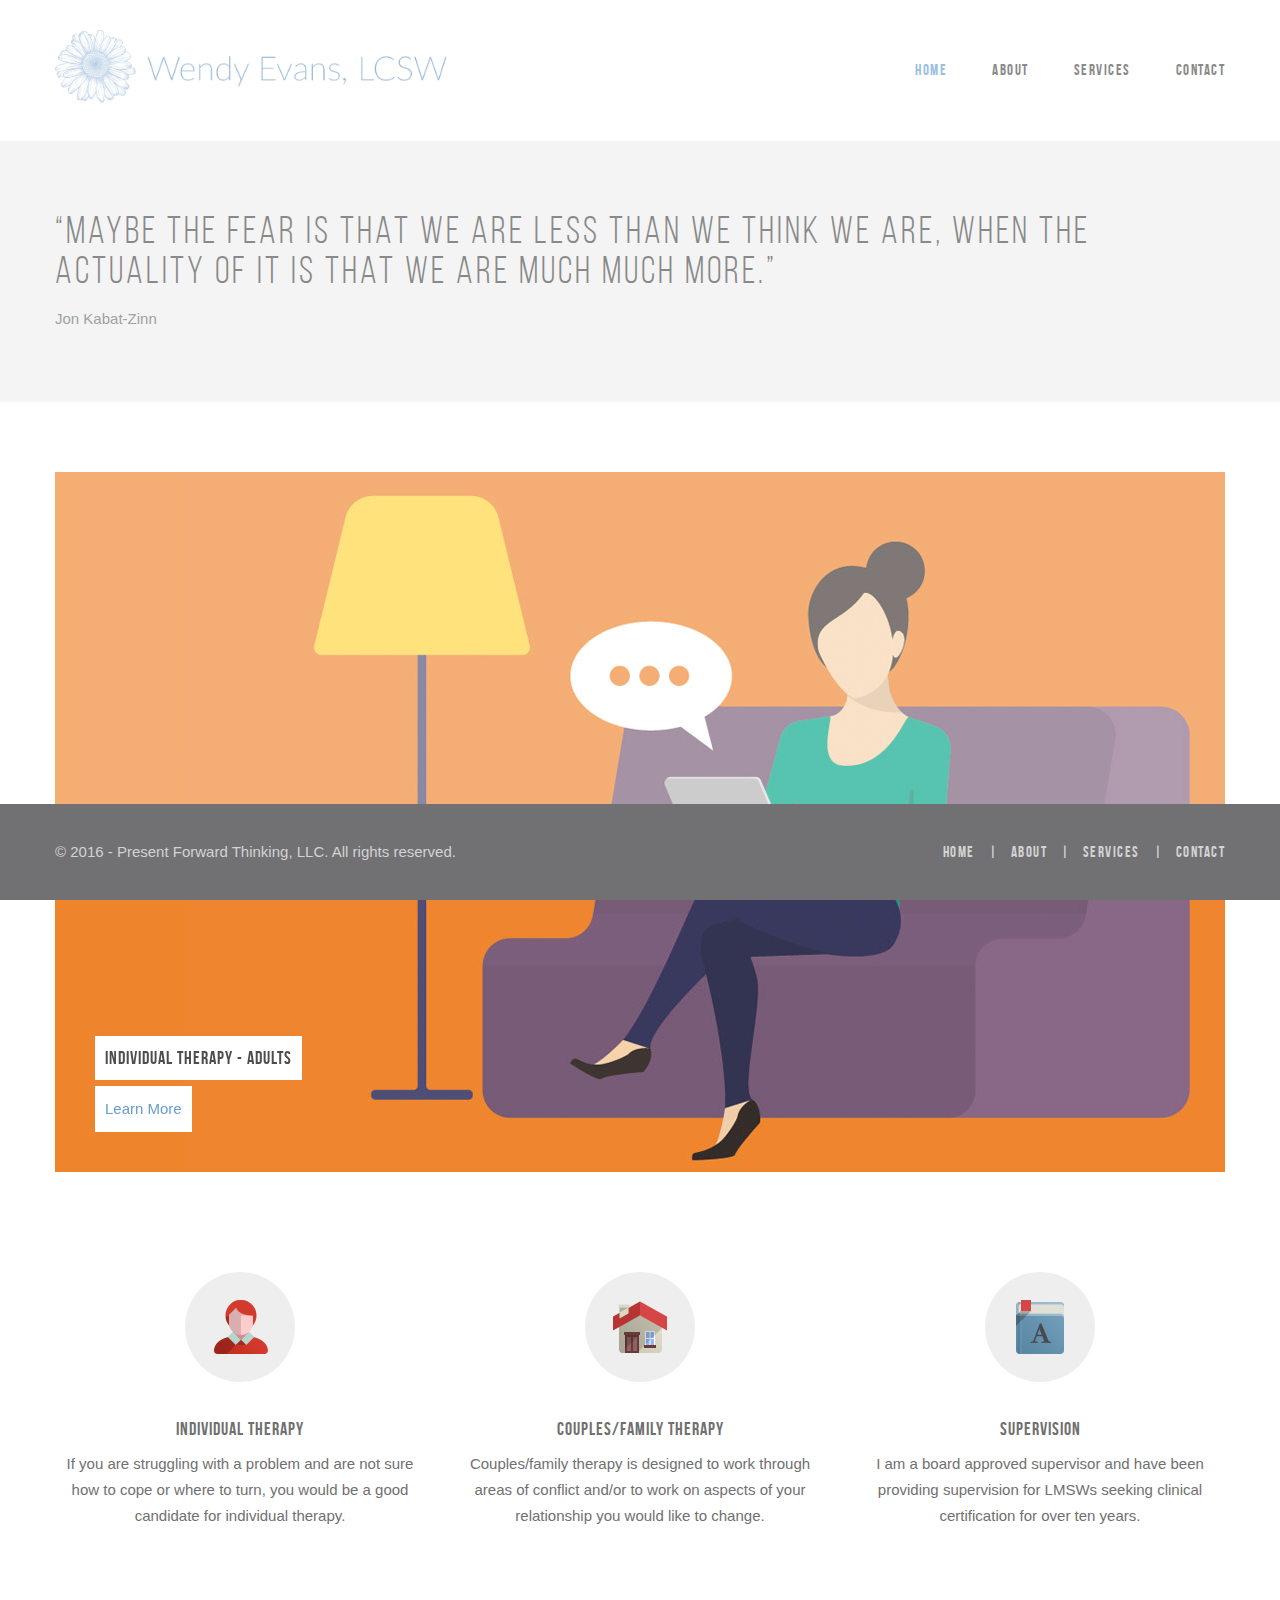
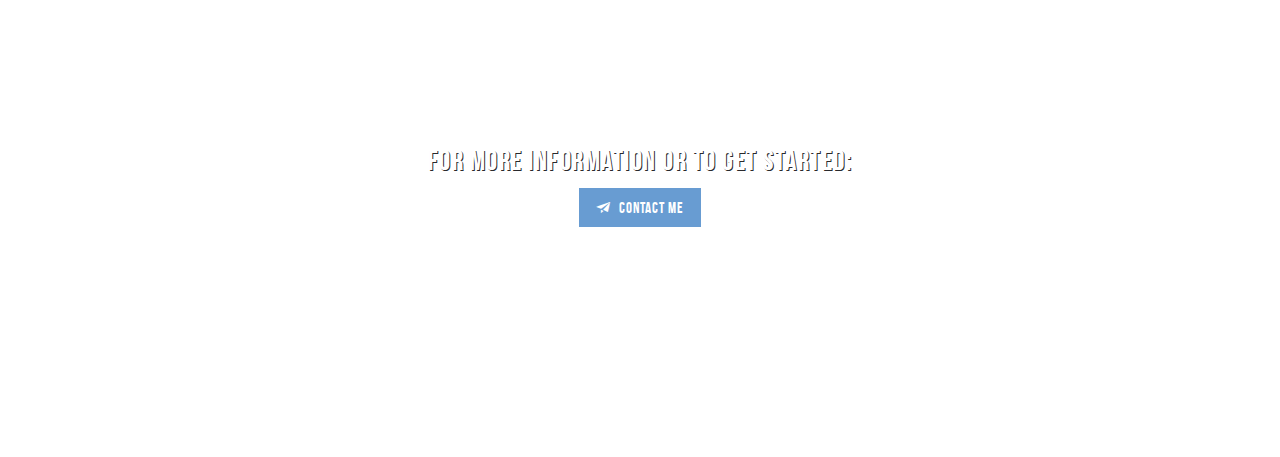
==== index.html @ dc9b4023 "Static site." ====
<!DOCTYPE html>
<html lang="en">
<head>
<meta charset="utf-8">
<meta name="viewport" content="width=device-width, initial-scale=1.0">
<meta name="description" content="">
<meta name="author" content="">
<link rel="shortcut icon" href="style/images/favicon.png">
<title>Wendy Evans, LCSW</title>
<!-- Bootstrap core CSS -->
<link href="style/css/bootstrap.min.css" rel="stylesheet">
<link href="style/css/plugins.css" rel="stylesheet">
<link href="style.css" rel="stylesheet">
<link href="style/css/color/blue.css" rel="stylesheet">
<link href="style/type/bebas.css" rel="stylesheet">
<link href="style/type/fontello.css" rel="stylesheet">
<!-- HTML5 shim and Respond.js IE8 support of HTML5 elements and media queries -->
<!--[if lt IE 9]>
      <script src="style/js/html5shiv.js"></script>
      <script src="https://oss.maxcdn.com/libs/respond.js/1.3.0/respond.min.js"></script>
      <![endif]-->
</head>
<body>
<div id="preloader"><div id="status"><div class="spinner"></div></div></div>
<div class="body-wrapper">
  <div class="navbar default">
    <div class="navbar-header">
      <div class="container">
        <div class="basic-wrapper"> <a class="btn responsive-menu pull-right" data-toggle="collapse" data-target=".navbar-collapse"><i></i></a>
          <div class="navbar-brand"><a href="/"><img src="style/images/custom/logo.png"</a></div>
        </div>
        <nav class="collapse navbar-collapse pull-right">
          <ul class="nav navbar-nav">
            <li class="current"><a href="/">Home</a></li>
            <li><a href="about.html">About</a></li>
            <li><a href="services.html">Services</a></li>
            <li><a href="contact.html">Contact</a></li>
          </ul>
          <!--/.navbar-nav -->
        </nav>
        <!--/.nav-collapse -->
      </div>
      <!--/.container -->
    </div>
    <!--/.navbar-header -->
  </div>
  <!--/.navbar -->
  <div class="offset"></div>
  <div class="dark-wrapper intro">
    <div class="container inner">
      <h1>“Maybe the fear is that we are less than we think we are, when the actuality of it is that we are much much more.”</h1>
      <p>Jon Kabat-Zinn</p>
    </div>
    <!--/.container -->
  </div>
  <!--/.intro -->

  <div class="container inner">
    <div class="slider-pro main-slider">
      <div class="sp-slides">
        <div class="sp-slide"> <img class="sp-image" src="style/images/custom/home-slider-individual-adult-1170x700.jpg"  data-src="style/images/custom/home-slider-individual-adult-1170x700.jpg" alt="Individual Therapy with Adults" title="Individual Therapy with Adults" />
          <h4 class="sp-layer sp-white sp-padding"
					data-position="leftBottom" data-horizontal="40" data-vertical="92"
					data-show-transition="right" data-show-delay="500" >Individual Therapy - Adults</h4>
          <p class="sp-layer sp-white sp-padding"
					data-position="leftBottom"  data-horizontal="40" data-vertical="40"
					data-show-transition="right" data-show-delay="700"><a href="services.html#individual&scrollto=individual-adult">Learn More</a></p>
        </div>
        <div class="sp-slide"> <img class="sp-image" src="style/images/custom/home-slider-individual-senior-1170x700.jpg"  data-src="style/images/custom/home-slider-individual-senior-1170x700.jpg" alt="Individual Therapy with Older Adults" title="Individual Therapy with Older Adults" />
          <h4 class="sp-layer sp-white sp-padding"
					data-position="leftBottom" data-horizontal="40" data-vertical="92"
					data-show-transition="down" data-show-delay="500" data-hide-transition="up">Individual Therapy - Older Adults</h4>
          <p class="sp-layer sp-white sp-padding"
					data-position="leftBottom" data-horizontal="40" data-vertical="40"
					data-show-transition="right" data-show-delay="500" data-hide-transition="down"><a href="services.html#individual&scrollto=individual-older">Learn More</a></p>
        </div>
        <div class="sp-slide"> <img class="sp-image" src="style/images/custom/home-slider-individual-adolescent-1170x700.jpg"  data-src="style/images/custom/home-slider-individual-adolescent-1170x700.jpg" alt="Individual Therapy with Adolescents" title="Individual Therapy with Adolescents" />
          <h4 class="sp-layer sp-white sp-padding"
					data-position="leftBottom" data-horizontal="40" data-vertical="92"
					data-show-transition="down" data-show-delay="500" data-hide-transition="up">Individual Therapy - Adolescents</h4>
          <p class="sp-layer sp-white sp-padding"
					data-position="leftBottom" data-horizontal="40" data-vertical="40"
					data-show-transition="right" data-show-delay="500" data-hide-transition="down"><a href="services.html#individual&scrollto=individual-young">Learn More</a></p>
        </div>
        <div class="sp-slide"> <img class="sp-image" src="style/images/custom/home-slider-couples-1170x700.jpg"  data-src="style/images/custom/home-slider-couples-1170x700.jpg" alt="Couples Therapy" title="Couples Therapy" />
          <h4 class="sp-layer sp-white sp-padding"
					data-position="leftBottom" data-horizontal="40" data-vertical="92"
					data-show-transition="right" data-show-delay="500" data-hide-transition="up">Couples Therapy</h4>
					<p class="sp-layer sp-white sp-padding"
					data-position="leftBottom" data-horizontal="40" data-vertical="40"
					data-show-transition="right" data-show-delay="500" data-hide-transition="down"><a href="services.html#family&scrollto=couples-therapy">Learn More</a></p>
        </div>
        <div class="sp-slide"> <img class="sp-image" src="style/images/custom/home-slider-family-1170x700.jpg"  data-src="style/images/custom/home-slider-family-1170x700.jpg" alt="Family Therapy" title="Family Therapy" />
          <h4 class="sp-layer sp-white sp-padding"
					data-position="leftBottom" data-horizontal="40" data-vertical="92"
					data-show-transition="right" data-hide-transition="left" data-show-delay="500" >Family Therapy</h4>
					<p class="sp-layer sp-white sp-padding"
					data-position="leftBottom" data-horizontal="40" data-vertical="40"
					data-show-transition="right" data-show-delay="500" data-hide-transition="down"><a href="services.html#family&scrollto=family-therapy">Learn More</a></p>
        </div>
        <div class="sp-slide"> <img class="sp-image" src="style/images/custom/home-slider-supervision-1170x700.jpg"  data-src="style/images/custom/home-slider-supervision-1170x700.jpg" alt="LMSW Supervision" title="LMSW Supervision" />
          <h4 class="sp-layer sp-white sp-padding"
					data-position="leftBottom" data-horizontal="40" data-vertical="92"
					data-show-transition="right" data-hide-transition="left" data-show-delay="500" >LMSW Supervision</h4>
					<p class="sp-layer sp-white sp-padding"
					data-position="leftBottom" data-horizontal="40" data-vertical="40"
					data-show-transition="right" data-show-delay="500" data-hide-transition="down"><a href="services.html#supervision">Learn More</a></p>
        </div>
      </div>
    </div>
    <div class="divide100"></div>
    <div class="row text-center services-1">
      <div class="col-sm-4">
        <div class="col-wrapper">
          <div class="icon-wrapper">
            <div class="icon"><img src="style/images/icons/icon-user.png" data-src="style/images/icons/icon-user.png" data-ret="style/images/icons/icon-user@2x.png" class="retina" alt="Individual Therapy" title="Individual Therapy" /></div>
          </div>
          <div class="text-wrapper">
            <h4><a class="nocolor" href="services.html#individual">Individual Therapy</a></h4>
            <p>If you are struggling with a problem and are not sure how to cope or where to turn, you would be a good candidate for individual therapy.</p>
          </div>
        </div>
      </div>
      <div class="col-sm-4">
        <div class="col-wrapper">
          <div class="icon-wrapper">
            <div class="icon"><img src="style/images/icons/icon-home.png" data-src="style/images/icons/icon-home.png" data-ret="style/images/icons/icon-home@2x.png" class="retina" alt="Couples/Family Therapy" title="Couples/Family Therapy" /> </div>
          </div>
          <div class="text-wrapper">
            <h4><a class="nocolor" href="services.html#family">Couples/Family Therapy</a></h4>
            <p>Couples/family therapy is designed to work through areas of conflict and/or to work on aspects of your relationship you would like to change.</p>
          </div>
        </div>
      </div>
      <div class="col-sm-4">
        <div class="col-wrapper">
          <div class="icon-wrapper">
            <div class="icon"><img src="style/images/icons/icon-book.png" data-src="style/images/icons/icon-book.png" data-ret="style/images/icons/icon-book@2x.png" class="retina" alt="Supervision" title="Supervision" /> </div>
          </div>
          <div class="text-wrapper">
            <h4><a class="nocolor" href="services.html#supervision">Supervision</a></h4>
            <p>I am a board approved supervisor and have been providing supervision for LMSWs seeking clinical certification for over ten years.</p>
          </div>
        </div>
      </div>
    </div>
    <!-- /.services -->

  </div>
  <!--/.container -->

    <div class="parallax parallax3">
	    <div class="container inner text-center">
	      <h2>For more information or to get started:</h2>
	      <div class="text-center"><a href="contact.html" class="btn"><i class="icon-paper-plane"></i> Contact Me</a> </div>
	    </div>
	    <!-- /.container -->
  	</div>
  	<!-- /.parallax -->

  <footer class="footer black-wrapper">
    <div class="sub-footer">
      <div class="container">
        <p class="pull-left">© 2016 - Present Forward Thinking, LLC. All rights reserved.</p>
        <ul class="footer-menu pull-right">
          <li><a href="/">Home</a></li>
          <li><a href="about.html">About</a></li>
          <li><a href="services.html">Services</a></li>
          <li><a href="contact.html">Contact</a></li>
        </ul>
      </div>
    </div>
  </footer>
  <!-- /footer -->

</div>
<!--/.body-wrapper -->
<script src="style/js/jquery.min.js"></script>
<script src="style/js/bootstrap.min.js"></script>
<script src="style/js/plugins.js"></script>
<script src="style/js/scripts.js"></script>
</body>
</html>
---- style.css ----
/*-------------------------------------------------------------------------------------
Theme Name:	Keepsake
Theme URI: 	http://themes.iki-bir.com/keepsake
Version:	1.0.1
Author:		elemis
-------------------------------------------------------------------------------------*/
/*-------------------------------------------------------------------------------------
[TABLE OF CONTENTS]

	00. RESET
	01. GENERAL
	02. BUTTON
	03. HEADER
	04. FIXED MENU
	05. ISOTOPE PORTFOLIO GRID
	06. OVERLAY
	07. SLIDER PRO
	08. BASIC GALLERY
	09. SERVICES
	10. BLOG
	11. AUTHOR
	12. COMMENTS
	13. FORMS
	14. TOOLTIP
	15. TABS
	16. ACCORDION / TOGGLE
	17. PROGRESS BAR
	18. PRICING TABLE
	19. PARALAX
	20. SOCIAL ICONS
	21. FANCYBOX
	22. FEATURES
	23. DIVIDERS
	24. RESPONSIVE

	text: #707070
	hover: #ef5f60
	headings: #4d4d4d
	meta: #9f9f9f;
	dark wrapper background: #eeeeee;

	font-family: "Helvetica Neue", Helvetica, Arial, sans-serif;
	font-family: 'bebas_neuebold';
	font-family: 'bebas_neuebook';
	font-family: 'bebas_neue_regularregular';

-------------------------------------------------------------------------------------*/
/*-----------------------------------------------------------------------------------*/
/*	00. RESET
/*-----------------------------------------------------------------------------------*/
*,
*:before,
*:after {
    -webkit-box-sizing: border-box;
    -moz-box-sizing: border-box;
    box-sizing: border-box;
}
:focus {
    outline: 0 !important
}
.fit-vids-style {
    display: none
}
figure {
    margin: 0;
    padding: 0;
}
figure img {
    height: auto
}
iframe {
    border: none
}
::selection {
    background: #fefac7; /* Safari */
    color: #2f2f2f;
}
::-moz-selection {
    background: #fefac7; /* Firefox */
    color: #2f2f2f;
}
@-webkit-keyframes rotation {
	from {
	    -webkit-transform: rotate(0deg)
	}
	to {
	    -webkit-transform: rotate(359deg)
	}
}
@-moz-keyframes rotation {
	from {
	    -moz-transform: rotate(0deg)
	}
	to {
	    -moz-transform: rotate(359deg)
	}
}
@-o-keyframes rotation {
	from {
	    -o-transform: rotate(0deg)
	}
	to {
	    -o-transform: rotate(359deg)
	}
}
@keyframes rotation {
	from {
	    transform: rotate(0deg)
	}
	to {
	    transform: rotate(359deg)
	}
}
body {
    overflow-x: hidden !important
}
#preloader {
    position: fixed;
    top: 0;
    left: 0;
    right: 0;
    bottom: 0;
    background-color: #fefefe;
    z-index: 9999999;
}
#status {
    width: 36px;
    height: 36px;
    position: absolute;
    left: 50%;
    top: 50%;
    margin: -18px 0 0 -18px;
}
.spinner {
    height: 36px;
    width: 36px;
    position: relative;
    -webkit-animation: rotation .8s infinite linear;
    -moz-animation: rotation .8s infinite linear;
    -o-animation: rotation .8s infinite linear;
    animation: rotation .8s infinite linear;
    border-left: 3px solid rgba(239, 95, 96,.15);
    border-right: 3px solid rgba(239, 95, 96,.15);
    border-bottom: 3px solid rgba(239, 95, 96,.15);
    border-top: 3px solid rgba(239, 95, 96,.8);
    border-radius: 100%;
}
/*-----------------------------------------------------------------------------------*/
/*	01. GENERAL
/*-----------------------------------------------------------------------------------*/
body {
    font-family: "Helvetica Neue", Helvetica, Arial, sans-serif;
    overflow-x: hidden;
    color: #707070;
    font-size: 15px;
    font-weight: normal;
    -webkit-font-smoothing: antialiased;
    -moz-osx-font-smoothing: grayscale;
    -webkit-text-size-adjust: 100%;
    padding-bottom: 100px;
}
.container {
    padding-right: 0;
    padding-left: 0;
}
body,
li,
address {
    line-height: 26px
}
input,
button,
select,
textarea {
    font-family: "Helvetica Neue", Helvetica, Arial, sans-serif;
    font-size: 15px;
    font-weight: normal;
}
p {
    margin: 0 0 15px
}
a {
    color: #ef5f60;
    -webkit-transition: all 200ms ease-in;
    -o-transition: all 200ms ease-in;
    -moz-transition: all 200ms ease-in;
}
a.nocolor {
    color: #707070
}
a.nocolor:hover {
    color: #ef5f60
}
a:hover,
a:focus {
    color: #232323;
    text-decoration: none;
}
.colored {
    color: #ef5f60
}
h1,
h2,
h3,
h4,
h5,
h6 {
    font-family: 'bebas_neuebold';
    margin-top: 0;
    color: #4d4d4d;
    margin-bottom: 10px;
    font-weight: normal;
    letter-spacing: 1px;
}
h1 {
    font-size: 28px;
    line-height: 34px;
    letter-spacing: 1.5px;
}
h2 {
    font-size: 25px;
    line-height: 30px;
    letter-spacing: 1.5px;
}
h3 {
    font-size: 20px;
    line-height: 24px;
}
h4 {
    font-size: 18px;
    line-height: 24px;
}
h5 {
    font-size: 15px;
    line-height: 22px;
}
h6 {
    font-size: 14px;
    line-height: 20px;
}
.intro h1 {
    font-family: 'bebas_neuebook';
    font-size: 38px;
    line-height: 40px;
    font-weight: normal;
    letter-spacing: 3px;
    margin-bottom: 15px;
}
.page-title h1,
.page-title h2 {
    font-family: 'bebas_neuebook';
    font-size: 32px;
    line-height: 40px;
    font-weight: normal;
    letter-spacing: 2px;
    margin: 0;
}
.page-title .inner {
    padding-top: 40px;
    padding-bottom: 40px;
}
.onepage .page-title,
.onepage .intro {
    text-align: center;
    position: relative;
}
.onepage .page-title:after {
    content: "";
    display: block;
    position: absolute;
    bottom: -9px;
    left: 50%;
    margin-left: -9px;
    width: 9px;
    height: 9px;
    border-left: 9px solid transparent;
    border-right: 9px solid transparent;
    border-top: 9px solid #eeeeee;
}
.intro p {
    margin: 0
}
.lead {
    font-family: 'bebas_neuebook';
    font-size: 28px;
    line-height: 30px;
    color: #4d4d4d;
    letter-spacing: 1.5px;
}
.onepage section .lead,
.parallax .lead {
    font-family: inherit;
    letter-spacing: normal;
    font-size: 22px;
    line-height: 32px;
    font-weight: 300;
    color: #707070;
}
h2.post-title {
    margin-bottom: 10px;
    font-size: 22px;
}
.classic-blog .post-title {
    font-size: 25px;
    line-height: 30px;
}
h3 span.meta:before {
    display: inline-block;
    content: "-";
    padding-right: 5px;
    padding-left: 3px;
}
.post-title a {
    color: #4d4d4d
}
.post-title a:hover {
    color: #ef5f60
}
.section-title {
    font-size: 22px;
    line-height: 30px;
    text-transform: uppercase;
    margin-bottom: 15px;
    letter-spacing: 1.5px;
}
.section-title:after {
    content: "--";
    display: inline-block;
    padding-left: 5px;
    color: #ef5f60;
}
.section-title.text-center:before {
    content: "--";
    display: inline-block;
    padding-right: 5px;
    color: #ef5f60;
}
.team h3 {
    margin-bottom: 5px
}
.team p {
    margin-bottom: 20px
}
.team figure {
    margin-bottom: 15px
}
.dark-wrapper {
    background: #eeeeee
}
.black-wrapper {
    background: #2d2d30;
    color: #bdbdbd;
}
.black-wrapper h1,
.black-wrapper h2,
.black-wrapper h3,
.black-wrapper h4,
.black-wrapper h5,
.black-wrapper h6 {
    color: #e3e3e3
}
.black-wrapper .lead {
    color: #9d9d9d
}
.black-wrapper a {
    color: #FFF
}
.black-wrapper a:hover {
    color: #ef5f60
}
.inner {
    padding-top: 70px;
    padding-bottom: 70px;
}
.inner-small {
    padding-top: 50px;
    padding-bottom: 50px;
}
ul {
    padding: 0 0 0 18px
}
ol {
    padding: 0 0 0 20px
}
ul,
ol {
    margin-bottom: 15px
}
ul.circled {
    padding: 0;
    list-style: none;
}
ul.circled li:before {
    content: '●';
    margin-right: 10px;
    font-weight: normal;
    vertical-align: top;
    display: inline-block;
    color: #ef5f60;
    font-size: 11px;
}
.thin {
    width: 80%;
    margin: 0 auto;
}
.dropcap {
    font-weight: 800;
    display: block;
    float: left;
    font-size: 49px;
    padding: 0;
    margin: 0;
    margin: 12px 8px 0 0;
    text-transform: uppercase;
}
hr {
    border: none;
    border-bottom: 2px solid rgba(0,0,0,0.11);
    padding-bottom: 40px;
    margin-bottom: 70px;
}
.alert {
    padding-bottom: 13px
}
blockquote {
    background: #eeeeee;
    border: 0;
    padding: 30px 35px;
    margin: 20px 0 0 0;
}
blockquote p {
    font-size: 22px;
    line-height: 32px;
    font-weight: 300;
}
blockquote small {
    margin-top: 15px;
    font-family: 'bebas_neuebold';
    font-size: 16px;
    color: #4d4d4d;
    letter-spacing: 1px;
    font-weight: normal;
}
.testimonials {
    list-style: none
}
.testimonials blockquote {
    background: none;
    padding: 0;
    margin: 0;
}
.testimonials blockquote p {
    background: #eeeeee;
    padding: 30px 35px;
    position: relative;
    margin: 0 0 10px 0;
    font-size: 18px;
    line-height: 28px;
}
.testimonials blockquote small:before {
    content: ""
}
.testimonials [class*="col-"] {
    margin-bottom: 30px
}
.testimonials blockquote small {
    float: right
}
.testimonials [class*="col-"] blockquote p:after {
    border-color: #edf1f2 transparent;
    border-style: solid;
    border-width: 20px 0 0 20px;
    bottom: -20px;
    content: "";
    display: block;
    position: absolute;
    width: 0;
    right: 30px;
}
#map {
    width: 100%;
    height: 400px;
}
#map.small {
    height: 200px
}
footer {
  position:fixed;
  z-index: 2;
  left:0px;
  bottom:0px;
  height:auto;
  width:100%;
}
.footer a {
    color: #bdbdbd !important
}
.footer a:hover {
    color: #ef5f60 !important
}
footer [class*="col-"] .widget {
    margin-top: 25px
}
footer [class*="col-"] .widget:first-child {
    margin-top: 0
}
footer ul.tag-list li a {
    color: #e3e3e3;
    background: #242426;
}
.footer-menu {
    padding: 0;
    margin: 0;
    list-style: none;
}
.footer-menu li {
    display: inline;
    padding-left: 10px;
    font-family: 'bebas_neuebold';
    font-size: 15px;
    font-weight: normal;
    letter-spacing: 1.5px;
}
.footer-menu li:before {
    display: inline-block;
    content: "|";
    padding-right: 12px;
}
.footer-menu li:first-child:before {
    display: none
}
.contact-info {
    margin: 0;
    padding: 0;
    list-style: none;
}
.contact-info i {
    margin-right: 7px;
    color: #e3e3e3;
}
footer ul.circled li:before {
    color: #e3e3e3
}
.sub-footer {
    background: #29292c;
    padding: 35px 0;
}
.sub-footer p {
    padding: 0;
    margin: 0;
}
/*-----------------------------------------------------------------------------------*/
/*	02. BUTTON
/*-----------------------------------------------------------------------------------*/
.btn,
.btn-submit {
    color: #fff !important;
    background: #ef5f60;
    margin-bottom: 10px;
    margin-right: 4px;
    padding: 10px 17px 8px;
    font-weight: normal;
    text-shadow: none;
    border: none;
    -webkit-border-radius: 0;
    border-radius: 0;
    -webkit-transition: all 200ms ease-in;
    -o-transition: all 200ms ease-in;
    -moz-transition: all 200ms ease-in;
    -webkit-box-shadow: none;
    -moz-box-shadow: none;
    box-shadow: none;
    display: inline-block;
    font-family: 'bebas_neuebold';
    font-size: 15px;
    letter-spacing: 1px;
}
@-moz-document url-prefix() {
	.btn,
	.btn-submit {
	    padding: 10px 17px 10px
	}
}
.text-center .btn {
    margin: 0 4px
}
.btn-large {
    padding: 12px 21px
}
.btn.btn-red {
    background: #ef5f60
}
.btn.btn-pink {
    background: #e767a1
}
.btn.btn-purple {
    background: #8c6fdf
}
.btn.btn-blue {
    background: #689cd2
}
.btn.btn-green {
    background: #65c4c4
}
.btn.btn-gray {
    background: #5d5d5d
}
.btn.btn-brown {
    background: #a17963
}
.btn.btn-yellow {
    background: #ffcb17
}
.btn.btn-lime {
    background: #b9d958
}
.btn:hover,
.btn:focus,
.btn:active,
.btn.active,
.pagination ul > li > a:hover,
.pagination ul > li > a:focus,
.pagination ul > .active > a,
.pagination ul > .active > span,
.open >.dropdown-toggle.btn-default,
footer ul.tag-list li a:hover {
    background: #e05152;
    color: #fff !important;
    -webkit-transition: all 200ms ease-in;
    -o-transition: all 200ms ease-in;
    -moz-transition: all 200ms ease-in;
    -webkit-box-shadow: none;
    -moz-box-shadow: none;
    box-shadow: none;
}
.btn-red:hover,
.btn-red:focus,
.btn-red:active,
.btn-red.active {
    background: #e05152 !important
}
.btn-pink:hover,
.btn-pink:focus,
.btn-pink:active,
.btn-pink.active {
    background: #da5e96 !important
}
.btn-purple:hover,
.btn-purple:focus,
.btn-purple:active,
.btn-purple.active {
    background: #8266d1 !important
}
.btn-blue:hover,
.btn-blue:focus,
.btn-blue:active,
.btn-blue.active {
    background: #5d90c5 !important
}
.btn-green:hover,
.btn-green:focus,
.btn-green:active,
.btn-green.active {
    background: #5bb8b8 !important
}
.btn-gray:hover,
.btn-gray:focus,
.btn-gray:active,
.btn-gray.active {
    background: #4f4f4f !important
}
.btn-brown:hover,
.btn-brown:focus,
.btn-brown:active,
.btn-brown.active {
    background: #8d6d5c !important
}
.btn-yellow:hover,
.btn-yellow:focus,
.btn-yellow:active,
.btn-yellow.active {
    background: #f7c108 !important
}
.btn-lime:hover,
.btn-lime:focus,
.btn-lime:active,
.btn-lime.active {
    background: #adcb53 !important
}
.btn.fixed-width {
    width: 155px
}
.btn i {
    margin-right: 5px
}
.social-dropdown .btn i {
    margin: 0
}
.share.btn {
    padding: 10px 13px !important
}
.share.btn.dropdown-toggle {
    margin-bottom: 0
}
.share-links {
    padding: 0 !important;
    margin-top: 10px !important;
    list-style: none;
    min-width: 0 !important;
    width: auto !important;
}
.share-links li {
    cursor: pointer;
    display: block;
    border: 0 !important;
    line-height: normal !important;
}
.share-links li a {
    padding: 0 !important;
    display: block;
    line-height: normal !important;
    margin: 0 !important;
}
.share-links li a i {
    padding: 12px 13px 12px 14px !important;
    line-height: normal !important;
    display: block;
    -webkit-transition: all 200ms ease-in;
    -o-transition: all 200ms ease-in;
    -moz-transition: all 200ms ease-in;
}
.share-links .icon-s-facebook,
.click-share .share-facebook {
    background: #4470cf
}
.share-links .icon-s-facebook:hover,
.click-share .share-facebook:hover {
    background-color: #4066b9
}
.share-links .icon-s-twitter,
.click-share .share-twitter {
    background: #5daed5
}
.share-links .icon-s-twitter:hover,
.click-share .share-twitter:hover {
    background-color: #569cbe
}
.share-links .icon-s-pinterest,
.click-share .share-pinterest {
    background: #c53942
}
.share-links .icon-s-pinterest:hover,
.click-share .share-pinterest:hover {
    background-color: #b0363e
}
.click-share {
    margin-top: 15px
}
.click-share ul {
    padding: 0;
    margin: 0;
    list-style: none;
}
.click-share ul li {
    cursor: pointer;
    display: inline;
    padding: 0 1px;
}
.click-share ul li .btn {
    margin: 0
}
/*-----------------------------------------------------------------------------------*/
/*	03. HEADER
/*-----------------------------------------------------------------------------------*/
.navbar-header {
    float: none !important
}
.navbar .container {
    padding: 0
}
.navbar {
    margin: 0;
    border-radius: 0;
    border: none;
    position: fixed;
    z-index: 8000;
    min-height: inherit;
    width: 100%;
    background: none;
}
.navbar-brand {
/*     padding: 48px 0 0 0 */
    padding: 30px 0 0 0
}
.navbar-brand img {
    -webkit-transition: all 0.3s;
    -moz-transition: all 0.3s;
    -ms-transition: all 0.3s;
    -o-transition: all 0.3s;
    transition: all 0.3s;
    -webkit-transform: translateZ();
    image-rendering: -webkit-optimize-contrast;
/*     height: 44px; */
    height: 75px;
    width: inherit;
}
.navbar-collapse {
    width: auto;
    padding: 0;
    border: none;
    background: transparent;
    -webkit-box-shadow: none;
    -moz-box-shadow: none;
    box-shadow: none;
}
.navbar-nav {
    margin: 60px 0 50px
}
.navbar-nav > li {
    margin-left: 45px
}
.navbar-nav > li > a {
    font-family: 'bebas_neuebold';
    font-size: 15px;
    font-weight: normal;
    color: #4d4d4d;
    padding: 0;
    letter-spacing: 1.5px;
    position: relative;
}
.nav > li > a:focus {
    background: none;
    color: #f5f5f5;
}
.nav > li > a:hover {
    background: none;
    color: #ef5f60;
}
.nav > li.current > a {
    background: none;
    color: #ef5f60;
}
.navbar .dropdown-menu {
    padding: 0;
    margin: 0;
    min-width: 150px;
    border: none;
    background: none;
    -webkit-border-radius: 0;
    -moz-border-radius: 0;
    border-radius: 0;
    -webkit-box-shadow: none;
    -moz-box-shadow: none;
    box-shadow: none;
    padding-top: 10px;
}
.navbar .dropdown-menu:before {
    content: "";
    width: 0;
    display: block;
    position: absolute;
    height: 10px;
    top: 0;
    left: 10px;
    border-left: 5px solid transparent;
    border-right: 5px solid transparent;
    border-bottom: 5px solid #38393b;
}
.navbar .dropdown-menu.dropdown-menu-right:before {
    right: 15px !important;
    left: auto;
}
.navbar .dropdown-menu.share-links.dropdown-menu-right:before {
    left: 50% !important;
    margin-left: -5px;
    border-bottom: 5px solid #4470cf;
}
.navbar .dropdown-menu li {
    background: #38393b;
    border: none;
    border-top: 1px solid rgba(0,0,0, 0.15);
}
.navbar .dropdown-menu li:first-child {
    border: none
}
.navbar .dropdown-menu li a {
    background: none;
    border: none;
    color: #FFF;
    padding: 14px 20px 12px;
    font-family: 'bebas_neuebold';
    font-size: 14px;
    letter-spacing: 1px;
    line-height: 1;
}
.navbar .dropdown-menu li a:hover,
.navbar .dropdown-menu li a.active {
    padding: 14px 20px 12px;
    filter: none;
    line-height: 1;
    color: #ef5f60;
}
.navbar .nav .open > a,
.navbar .nav .open > a:hover,
.navbar .nav .open > a:focus {
    background: none;
    color: #ef5f60;
}
.navbar .nav > li > .dropdown-menu:after {
    display: none
}
.navbar .dropdown-menu > li > a:hover,
.navbar .dropdown-menu > li > a:focus,
.navbar .dropdown-submenu:hover > a,
.navbar .dropdown-submenu:focus > a,
.navbar .dropdown-menu > .active > a,
.navbar .dropdown-menu > .active > a:hover,
.navbar .dropdown-menu > .active > a:focus {
    background: none;
    color: #ef5f60;
    filter: progid:DXImageTransform.Microsoft.gradient(enabled = false);
}
.btn.responsive-menu {
    padding: 7px 12px;
    margin: 0;
    display: none;
    font-size: 15px;
}
.btn.responsive-menu i {
    margin: 0
}
.btn.responsive-menu i:before {
    content: '\f0c9';
    font-family: 'fontello';
    display: block;
    font-style: normal;
    font-weight: normal;
    width: 1em;
    margin-right: 0;
    text-align: center;
}
.btn.responsive-menu.opn i:before {
    content: '\e819'
}
/*-----------------------------------------------------------------------------------*/
/*	04. FIXED MENU
/*-----------------------------------------------------------------------------------*/
.offset {
    display: block;
    padding-top: 141px;
}
.navbar.default {
    width: 100%;
    position: absolute;
}
.navbar.fixed {
    position: fixed;
    padding: 0;
    margin: 0;
    width: 100%;
    background: rgba(255,255,255,0.93);
    -webkit-box-shadow: 0 2px 0 rgba(0, 0, 0, 0.1);
    -moz-box-shadow: 0 2px 0 rgba(0, 0, 0, 0.1);
    box-shadow: 0 2px 0 rgba(0, 0, 0, 0.1);
}
.navbar.fixed .navbar-nav {
    margin: 20px 0 20px
}
.navbar.fixed .navbar-brand {
/*     padding: 14px 0 0 0 */
    padding: 5px 0 0 0
}
.navbar.fixed .navbar-brand img {
/*     height: 33px; */
    height: 50px;
    width: auto;
}
/*-----------------------------------------------------------------------------------*/
/*	05. ISOTOPE PORTFOLIO GRID
/*-----------------------------------------------------------------------------------*/
.full-portfolio {
    overflow: hidden
}
.classic-masonry .isotope {
    margin-bottom: -10px;
    margin-right: -10px;
}
.full-portfolio .isotope {
    margin-right: -5px
}
.full-portfolio .isotope .item,
.full-portfolio .isotope .grid-sizer {
    width: 20%;
    padding: 0 6px 6px 0;
}
.isotope:after {
    content: '';
    display: block;
    clear: both;
}
.isotope .item {
    float: left
}
.classic-masonry .isotope .item {
    width: 25%;
    height: auto;
    padding: 0 10px 10px 0;
}
.classic-masonry .isotope .details {
    padding: 18px 20px 20px 20px;
    background: #f5f5f5;
    text-align: center;
}
.classic-masonry .isotope .details .meta {
    margin-bottom: 0;
    font-size: 16px;
}
.classic-masonry .isotope .details .post-title {
    margin-bottom: 0
}
.classic-masonry figure img {
    width: 100%
}
.pull-right .btn {
    margin-right: 0
}
.btn.dropdown-toggle {
    margin-bottom: 0;
    margin-top: -10px;
}
.button-group.dropdown-menu {
    padding: 0;
    margin: 0;
    margin-top: 10px;
    font-size: 15px;
    background-color: #38393b;
    border-bottom: 0;
    border-radius: 0;
    -webkit-box-shadow: none;
    box-shadow: none;
    border: 0;
}
.button-group.dropdown-menu:before {
    content: "";
    width: 0;
    display: block;
    position: absolute;
    height: 10px;
    top: -10px;
    right: 15px;
    border-left: 5px solid transparent;
    border-right: 5px solid transparent;
    border-bottom: 5px solid #38393b;
}
.button-group.dropdown-menu button {
    background: none;
    border: none;
    border-top: 1px solid rgba(0,0,0,0.15);
    display: block;
    color: #FFF;
    padding: 7px 20px;
    font-family: 'bebas_neuebold';
    font-size: 14px;
    letter-spacing: 1px;
    width: 100%;
    text-align: left;
}
.button-group.dropdown-menu button.is-checked {
    color: #ef5f60
}
.button-group.dropdown-menu button {
    -webkit-transition: all 200ms ease-in;
    -o-transition: all 200ms ease-in;
    -moz-transition: all 200ms ease-in;
}
.button-group.dropdown-menu button:hover {
    color: #ef5f60 !important
}
.button-group.dropdown-menu button:first-child {
    border: none
}
.item-details {
    padding: 0;
    margin: 0;
    list-style: none;
}
.item-details li {
    margin-bottom: 15px
}
.item-details li h4 {
    margin-bottom: 0
}
.primary figure img {
    width: 100%
}
/*-----------------------------------------------------------------------------------*/
/*	06. OVERLAY
/*-----------------------------------------------------------------------------------*/
figure {
    display: block;
    overflow: hidden;
    position: relative;
}
.items li figure img {
    display: block;
    width: 100%;
}
figure li a,
figure li a img {
    display: block;
    overflow: hidden;
    position: relative;
}
figure img {
    display: inline;
    max-width: 100%;
    -webkit-backface-visibility: hidden;
}
figure a .text-overlay {
    opacity: 0;
    filter: progid:DXImageTransform.Microsoft.Alpha(Opacity=0);
    -MS-filter: "progid:DXImageTransform.Microsoft.Alpha(Opacity=0)";
    height: 100%;
    position: absolute;
    text-decoration: none;
    width: 100%;
    z-index: 100;
    padding: 50px;
    background: #222;
    background: rgba(239, 95, 96, 0.96);
    -webkit-transition: all 0.4s;
    -moz-transition: all 0.4s;
    -o-transition: all 0.4s;
    transition: all 0.4s;
}
figure a:hover .text-overlay {
    opacity: 1;
    filter: progid:DXImageTransform.Microsoft.Alpha(Opacity=100);
    -MS-filter: "progid:DXImageTransform.Microsoft.Alpha(Opacity=100)";
}
figure a .text-overlay .info {
    text-align: center;
    top: 50%;
    width: 100%;
    left: 0;
    position: absolute;
    margin-top: -12px;
}
figure a .text-overlay .info span {
    padding: 12px 21px;
    font-family: 'bebas_neuebold';
    font-size: 17px;
    letter-spacing: 1px;
    color: #FFF;
}
.icon-overlay {
    display: block;
    overflow: hidden;
    position: relative;
}
.icon-overlay img {
    display: block;
    max-width: 100%;
    -webkit-backface-visibility: hidden;
}
.icon-overlay a .icn-more {
    opacity: 0;
    filter: progid:DXImageTransform.Microsoft.Alpha(Opacity=0);
    -MS-filter: "progid:DXImageTransform.Microsoft.Alpha(Opacity=0)";
    height: 100%;
    position: absolute;
    text-decoration: none;
    width: 100%;
    max-width: 100%;
    z-index: 100;
    background: #222;
    background: rgba(239, 95, 96, 0.96);
    overflow: hidden;
    -webkit-transition: all 0.4s;
    -moz-transition: all 0.4s;
    -o-transition: all 0.4s;
    transition: all 0.4s;
}
.icon-overlay a:hover .icn-more {
    opacity: 1;
    filter: progid:DXImageTransform.Microsoft.Alpha(Opacity=100);
    -MS-filter: "progid:DXImageTransform.Microsoft.Alpha(Opacity=100)";
}
.icon-overlay a .icn-more:before {
    font-family: 'fontello';
    font-style: normal;
    font-weight: normal;
    speak: none;
    display: inline-block;
    text-decoration: inherit;
    position: absolute;
    text-align: center;
    content: '\f517';
    line-height: 1;
    color: #FFF;
    top: 50%;
    left: 50%;
    z-index: 2;
    padding: 8px 10px;
    font-size: 16px;
    top: 50%;
    margin: -17px 0 0 -17px;
}
.icon-overlay.icn-enlarge a .icn-more:before {
    content: '\f50d'
}
/*-----------------------------------------------------------------------------------*/
/*	07. SLIDER PRO
/*-----------------------------------------------------------------------------------*/
.sp-arrow {
    font-family: 'fontello' !important;
    text-shadow: none;
    color: #595959;
    width: 40px;
    height: 40px;
    font-weight: 500;
    line-height: 40px;
    font-size: 20px;
    background: #FFF;
    text-align: center;
    -webkit-transition: all 200ms ease-in;
    -o-transition: all 200ms ease-in;
    -moz-transition: all 200ms ease-in;
}
.sp-arrow:hover {
    background: #ef5f60;
    color: #FFF;
}
.sp-previous-arrow:before {
    content: '\e75d' !important
}
.sp-next-arrow:before {
    content: '\e75e' !important
}
.sp-button {
    width: 12px;
    height: 12px;
    background: #e1e5e6;
    border: none;
    margin: 2px;
    border-radius: 0;
    -webkit-transition: all 200ms ease-in;
    -o-transition: all 200ms ease-in;
    -moz-transition: all 200ms ease-in;
}
.sp-button:hover,
.sp-selected-button {
    background: #ef5f60
}
.sp-selected-thumbnail {
    border-bottom: 3px solid #ef5f60
}
.sp-grab {
    cursor: url(style/images/openhand.cur), move
}
.sp-grabbing {
    cursor: url(style/images/closedhand.cur), move
}
.sp-thumbnails {
    margin-top: 6px
}
.sp-top-thumbnails .sp-thumbnail-container,
.sp-bottom-thumbnails .sp-thumbnail-container {
    margin-left: 3px;
    margin-right: 3px;
}
.sp-white {
    background: white
}
.slider-pro h4 {
    color: #4d4d4d
}
.slider-pro p {
    color: #707070
}
.blog-slider {
    margin-top: 20px !important;
    margin-bottom: 10px !important;
}
/*-----------------------------------------------------------------------------------*/
/*	08. BASIC GALLERY
/*-----------------------------------------------------------------------------------*/
.basic-gallery {
    display: block;
    padding: 0;
    margin: 0;
    width: 100%;
}
.basic-gallery li {
    display: block;
    width: 100%;
    margin-top: 50px;
}
.basic-gallery li:first-child {
    margin-top: 0
}
.basic-gallery li img {
    display: inline;
    max-width: 100%;
    height: auto;
}
/*-----------------------------------------------------------------------------------*/
/*	09. SERVICES
/*-----------------------------------------------------------------------------------*/
.services-1 .col-wrapper {
    padding: 0 10px
}
.icon-wrapper {
    background: #eeeeee;
    margin: 0 auto 35px;
    display: table;
    position: relative;
    width: 110px;
    height: 110px;
    -webkit-border-radius: 50%;
    border-radius: 50%;
    -webkit-transition: all 200ms ease-in;
    -o-transition: all 200ms ease-in;
    -moz-transition: all 200ms ease-in;
}
.icon-wrapper .icon {
    text-align: center;
    display: table-cell;
    vertical-align: middle;
    width: auto;
}
.services-1 .col-wrapper:hover .icon-wrapper {
    background: #e7e7e7
}
/*-----------------------------------------------------------------------------------*/
/*	10. BLOG
/*-----------------------------------------------------------------------------------*/
.latest-blog-wrapper {
    overflow: hidden
}
.latest-blog .post {
    float: left;
    margin-bottom: 50px;
}
.latest-blog .image-wrapper {
    width: 180px;
    float: left;
}
.latest-blog .post-content {
    overflow: hidden
}
.latest-blog .post p {
    margin: 0
}
.post:after {
    content: '';
    display: block;
    height: 0;
    clear: both;
    visibility: hidden;
}
figure.main {
    margin-top: 20px;
    margin-bottom: 20px;
}
.grid-view figure.main {
    margin-top: 0
}
.grid-view .post {
    margin-bottom: 65px
}
figure.main img {
    width: 100%
}
.single figure {
    margin-bottom: 20px
}
.meta {
    font-size: 17px;
    font-family: 'bebas_neue_regularregular';
    letter-spacing: 1px;
    color: #9f9f9f;
    font-weight: normal;
    margin-bottom: 10px;
}
.meta a {
    color: #9f9f9f
}
.meta a:hover {
    color: #ef5f60
}
.meta span {
    position: relative;
    margin: 0 7px 0 0;
}
.meta span:before {
    display: inline-block;
    content: "/";
    padding-right: 7px;
}
.meta span:first-child:before {
    display: none
}
.post-list .meta span:first-child:before {
    display: inline-block
}
.meta.tags a:before {
    content: "#";
    display: inline-block;
}
.classic-blog .post,
.col-blog .post {
    margin-bottom: 90px
}
.format-chat ul {
    list-style: none;
    padding: 0;
    margin: 0 0 15px 0;
}
.format-chat ul li {
    margin-bottom: 5px
}
.format-chat ul li strong {
    font-family: 'bebas_neuebold';
    color: #4d4d4d;
    font-weight: normal;
    letter-spacing: 1px;
    font-size: 17px;
}
.format-link .post-title a:after {
    display: inline-block;
    content: "→";
    padding-left: 10px;
}
.sidebar {
    padding-left: 45px !important
}
.sidebar.left-sidebar {
    padding: 15px !important;
    padding-top: 0 !important;
}
.sidebox {
    margin-top: 60px;
    display: block;
}
.sidebox:first-child {
    margin: 0
}
.sidebox .section-title {
    font-size: 18px;
    letter-spacing: 1px;
}
.widget .post-list {
    padding: 0;
    margin: 0;
}
.widget .post-list:after {
    content: '';
    display: block;
    height: 0;
    clear: both;
    visibility: hidden;
}
.widget .post-list li {
    clear: both;
    margin-bottom: 15px;
    display: block;
    overflow: hidden;
}
.widget .post-list h5 {
    margin: 0;
    font-family: 'bebas_neuebold' !important;
    color: #4d4d4d;
    font-weight: normal;
    letter-spacing: 1px;
    font-size: 16px;
}
.sidebox .post-list h5 a {
    color: #4d4d4d
}
.sidebox a {
    color: #707070
}
.sidebox a:hover {
    color: #ef5f60 !important
}
.widget .post-list .icon-overlay {
    float: left;
    width: 70px;
    height: 70px;
}
.widget .post-list .icon-overlay a .icn-more:before {
    border: 0
}
.widget .post-list .meta {
    margin-left: 85px;
    margin-bottom: 0;
}
.widget .post-list .meta em {
    font-size: 16px;
    font-family: 'bebas_neue_regularregular';
    letter-spacing: 1px;
    color: #9f9f9f;
    font-weight: normal;
    margin-bottom: 10px;
    font-style: normal;
}
.widget .post-list .meta em a {
    color: #9f9f9f
}
.widget .post-list .meta em:before {
    display: none
}
.sidebox.widget form {
    margin: 0
}
.sidebox.widget .searchform input {
    margin: 0
}
.widget .list {
    list-style: none;
    margin: 0;
}
ul.tag-list {
    padding: 0;
    margin: 0;
    list-style: none;
}
ul.tag-list li {
    padding: 0;
    margin: 0;
    display: inline-block;
    margin-right: 2px;
    margin-bottom: 6px;
    background: none;
}
ul.tag-list li a {
    padding: 0;
    margin: 0;
    color: #4d4d4d;
    background: #eeeeee;
    display: inline-block;
    padding: 10px 17px 10px;
    font-family: 'bebas_neuebold';
    font-size: 15px;
    letter-spacing: 1px;
}
ul.tag-list li a:hover {
    background: #ef5f60;
    color: #FFF !important;
    text-decoration: none;
}
.pagination {
    display: block;
    margin: 0;
}
.pagination ul {
    -webkit-box-shadow: none;
    -moz-box-shadow: none;
    box-shadow: none;
    list-style: none;
    padding: 0;
    margin: 0;
}
.pagination ul > li {
    display: inline-block
}
.pagination ul > li > a,
.pagination ul > li > span {
    float: none;
    padding: 10px 17px 11px;
    margin-right: 2px;
}
.pagination ul > .active > a span {
    border-bottom: 1px solid #FFF;
    padding-bottom: 1px;
}
.pagination ul > li:first-child > a,
.pagination ul > li:last-child > a {

}
.pagination ul > li > a:hover,
.pagination ul > li > a:focus,
.pagination ul > .active > a,
.pagination ul > .active > span {

}
/*-----------------------------------------------------------------------------------*/
/*	11. AUTHOR
/*-----------------------------------------------------------------------------------*/
.about-author {
    padding: 30px
}
.about-author .author-image {
    width: 120px;
    float: left;
    margin-right: 20px;
    display: block;
}
.about-author .author-details {
    overflow: hidden
}
.about-author .author-details .social {
    margin: 0;
    padding: 0;
    overflow: hidden;
}
/*-----------------------------------------------------------------------------------*/
/*	12. COMMENTS
/*-----------------------------------------------------------------------------------*/
#comments {
    margin: 0;
    position: relative;
}
#comments ol.commentlist {
    list-style: none;
    padding: 0;
}
#comments ol.commentlist li {

}
.comment-wrapper {
    background: #eeeeee;
    padding: 30px 30px 15px 30px;
    margin-bottom: 20px;
}
#comments .user {
    float: left;
    width: 70px;
    height: 70px;
    position: relative;
}
#comments .message {
    overflow: hidden
}
#comments .arrow-box {
    margin-left: 20px;
    position: relative;
}
#comments ul.children {
    margin: 0;
    overflow: inherit;
    padding: 0 0 0 55px;
    list-style: none;
}
#comments ol.commentlist ul.children li {
    padding-right: 0
}
#comments .info h2 {
    font-size: 18px;
    margin: 0;
    display: inline;
    margin-right: 5px;
}
#comments .info {
    margin-bottom: 14px
}
#comments .info h2 a {
    color: #4d4d4d
}
#comments .info h2 a:hover {
    color: #ef5f60
}
#comments .info .meta {
    display: block;
    margin: 0;
}
#comments .info .meta .date {
    display: inline
}
#comments a.reply-link {
    display: inline;
    color: #9f9f9f;
}
#comments a.reply-link:hover {
    color: #ef5f60
}
.comment-form-wrapper p {
    padding-bottom: 20px
}
/*-----------------------------------------------------------------------------------*/
/*	13. FORMS
/*-----------------------------------------------------------------------------------*/
.forms {
    position: relative;
    padding: 0;
    width: 100%;
}
.form-container .response {
    display: none
}
.form-container .row {
    margin-right: -8px;
    margin-left: -8px;
}
.form-container [class*="col-"] {
    padding-right: 8px;
    padding-left: 8px;
}
.forms ol {
    margin: 0;
    padding: 0;
}
.forms ol li {
    line-height: auto;
    list-style: none;
    position: relative;
}
.forms li.hidden-row {
    display: none
}
input,
textarea,
.uneditable-input {
    width: 100%
}
select,
textarea,
input[type="text"],
input[type="password"],
input[type="datetime"],
input[type="datetime-local"],
input[type="date"],
input[type="month"],
input[type="time"],
input[type="week"],
input[type="number"],
input[type="email"],
input[type="url"],
input[type="search"],
input[type="tel"],
input[type="color"],
.uneditable-input {
    display: inline-block;
    -webkit-font-smoothing: antialiased;
    -webkit-text-size-adjust: 100%;
    height: 42px;
    padding: 0 10px 0 40px;
    margin-bottom: 16px;
    font-size: 15px;
    line-height: 26px;
    color: #a3a3a3;
    border: 0;
    resize: none;
    vertical-align: middle;
    -webkit-box-shadow: none;
    -moz-box-shadow: none;
    box-shadow: none;
    background: #eeeeee;
    -webkit-border-radius: 0;
    border-radius: 0;
    -webkit-transition: all 200ms ease-in;
    -o-transition: all 200ms ease-in;
    -moz-transition: all 200ms ease-in;
}
textarea:focus,
input[type="text"]:focus,
input[type="password"]:focus,
input[type="datetime"]:focus,
input[type="datetime-local"]:focus,
input[type="date"]:focus,
input[type="month"]:focus,
input[type="time"]:focus,
input[type="week"]:focus,
input[type="number"]:focus,
input[type="email"]:focus,
input[type="url"]:focus,
input[type="search"]:focus,
input[type="tel"]:focus,
input[type="color"]:focus,
.uneditable-input:focus {
    border: 0;
    background: #e7e7e7;
    color: #707070;
    -webkit-box-shadow: none;
    -moz-box-shadow: none;
    box-shadow: none;
}
textarea {
    height: 100%;
    padding: 5px 10px;
    margin-bottom: 16px;
    min-height: 150px;
    resize: vertical;
}
.btn-submit {
    -webkit-font-smoothing: antialiased;
    -webkit-text-size-adjust: 100%;
    width: auto;
}
.forms li.error input,
.forms li.error textarea {
    background: #eea5a5
}
.forms span.error {
    display: none
}
.forms .button-row span.error {
    padding: 0;
    display: none;
}
.forms .button-row p.forgot {
    padding: 6px 0 0 10px;
    overflow: hidden;
    display: inline-block;
}
.searchform,
.comment-form div {
    position: relative
}
.forms label {
    position: absolute;
    top: 7px;
    left: 22px;
    color: #a3a3a3;
    font-weight: normal;
}
.searchform label,
.comment-form div label {
    position: absolute;
    top: 7px;
    left: 13px;
    color: #a3a3a3;
    font-weight: normal;
}
.form-container:after {
    content: '';
    display: block;
    height: 0;
    clear: both;
    visibility: hidden;
}
.searchform .btn {
    position: absolute;
    top: 0;
    right: -5px;
    height: 42px !important;
    font-weight: normal !important;
    font-size: 16px !important;
    padding: 0 15px !important;
}
/*-----------------------------------------------------------------------------------*/
/*	 14. TOOLTIP
/*-----------------------------------------------------------------------------------*/
.tooltip {
    font-size: 14px
}
.tooltip-inner {
    color: #fff;
    background-color: #ef5f60;
    padding: 5px 12px 5px;
}
.tooltip.top .tooltip-arrow,
.tooltip.top-left .tooltip-arrow,
.tooltip.top-right .tooltip-arrow {
    border-top-color: #ef5f60
}
.tooltip.right .tooltip-arrow {
    border-right-color: #ef5f60
}
.tooltip.left .tooltip-arrow {
    border-left-color: #ef5f60
}
.tooltip.bottom .tooltip-arrow,
.tooltip.bottom-left .tooltip-arrow,
.tooltip.bottom-right .tooltip-arrow {
    border-bottom-color: #ef5f60
}
/*-----------------------------------------------------------------------------------*/
/*	15. TABS
/*-----------------------------------------------------------------------------------*/
.tabs-top .etabs {
    margin: 0 0 -6px 0;
    padding: 0;
    overflow: inherit;
}
.tabs-top .tab {
    margin: 0;
    padding: 0;
    display: inline-block;
    zoom: 1;
    *display: inline;
    margin-right: 3px;
    margin-bottom: 6px;
}
.tabs-top .tab a {
    padding: 10px 15px 10px;
    display: block;
    border: none;
    font-family: 'bebas_neuebold';
    margin-top: 0;
    color: #4d4d4d;
    background: #eeeeee;
    font-weight: normal;
    font-size: 16px;
    letter-spacing: 1px;
}
.tabs-top .tab a:hover,
.tabs-top .tab.active a {
    color: #fff;
    background: #ef5f60;
}
.tabs-top.tab-container .panel-container {
    position: relative;
    z-index: 1;
    display: block;
}
.tabs-top.tab-container .panel-container p {

}
.tabs-top.tab-container .panel-container .tab-block {
    padding-top: 20px
}
/*-----------------------------------------------------------------------------------*/
/*	16. ACCORDION / TOGGLE
/*-----------------------------------------------------------------------------------*/
.panel-group .panel {
    margin-bottom: 10px;
    background: none;
    border: none;
    border-radius: 0;
    -webkit-box-shadow: none;
    box-shadow: none;
    padding-bottom: 1px;
}
.panel-heading {
    padding: 0;
    background: none !important;
    border: 0 !important;
}
.panel-heading .panel-title {
    font-family: 'bebas_neuebold';
    margin-top: 0;
    color: #4d4d4d;
    background: #eeeeee;
    font-weight: normal;
    font-size: 16px;
    letter-spacing: 1px;
}
.panel-title > a {
    display: block;
    color: #4d4d4d;
    padding: 11px 15px 11px;
}
.panel-title > a:hover,
.panel-active a {
    background: #ef5f60;
    color: #FFF;
}
.panel-default > .panel-heading + .panel-collapse .panel-body {
    border: 0;
    padding: 20px 0 5px 0;
}
.panel-default > .panel-heading + .panel-collapse {
    background: #FFF
}
/*-----------------------------------------------------------------------------------*/
/*	17. PROGRESS BAR
/*-----------------------------------------------------------------------------------*/
.progress-list {
    margin: 0;
    padding: 0;
    list-style: none;
}
.progress-list p {
    margin-bottom: 5px
}
.progress-list li {
    margin-bottom: 20px
}
.progress-list li em {
    padding-left: 8px;
    color: #ef5f60;
    font-style: normal;
}
.progress-list li em:before {
    content: "-";
    padding-right: 10px;
    display: inline-block;
}
.progress.plain {
    height: 15px;
    margin-bottom: 0;
    filter: progid:DXImageTransform.Microsoft.gradient(enabled = false);
    background: #eeeeee;
    -webkit-border-radius: 0;
    border-radius: 0;
    -webkit-box-shadow: none;
    -moz-box-shadow: none;
    box-shadow: none;
}
.progress.plain .bar {
    float: left;
    filter: progid:DXImageTransform.Microsoft.gradient(enabled = false);
    width: 0;
    height: 100%;
    font-size: 12px;
    color: #ffffff;
    text-align: center;
    text-shadow: none;
    background: #ef5f60;
    -webkit-border-radius: 0;
    border-radius: 0;
    -webkit-box-shadow: none;
    -moz-box-shadow: none;
    box-shadow: none;
}
/*-----------------------------------------------------------------------------------*/
/*	18. PRICING TABLE
/*-----------------------------------------------------------------------------------*/
.pricing {
    overflow: hidden;
    text-align: center;
    padding-bottom: 10px;
    display: block;
}
.pricing ul {
    padding: 0
}
.pricing .btn {
    margin: 0
}
.pricing .plan {
    background: #eeeeee;
    padding: 10px 0;
}
.pricing .plan h3 {
    font-size: 22px;
    line-height: 40px;
    margin: 0;
    padding: 15px 0 0 0;
    color: #4d4d4d;
}
.pricing .plan h4 {
    padding: 0 0 25px 0;
    margin: 0 25px;
}
.pricing .plan h4 span {
    color: #ef5f60
}
.pricing .plan h4 .amount {
    display: block;
    text-align: center;
}
.pricing .plan h4 .amount {
    font-size: 45px;
    padding-bottom: 10px;
}
.pricing .plan h4 .amount span {
    vertical-align: super;
    font-size: 20px;
    font-weight: 400;
}
.pricing .plan ul {
    margin: 15px 0 0 0;
    padding: 0 25px;
    list-style: none;
}
.pricing .plan ul li {
    padding: 5px 0
}
.pricing .plan ul li:last-child {
    padding-bottom: 20px
}
.pricing .plan h3 {
    text-transform: uppercase
}
.pricing .select {
    padding: 27px 0
}
/*-----------------------------------------------------------------------------------*/
/*	19. PARALAX
/*-----------------------------------------------------------------------------------*/
.parallax {
    background: url(style/images/photos/footer-bg-dark.jpg) fixed no-repeat center center;
    -webkit-background-size: cover;
    background-size: cover;
    position: static;
    color: #FFF;
}
.parallax .inner {
    padding-top: 130px;
    padding-bottom: 130px;
}
.parallax a {
    color: #ef5f60
}
.parallax h2 {
    font-size: 28px;
    line-height: 34px;
}
.parallax .lead {
	color: #FFF;
}
.parallax h1,
.parallax h2,
.parallax h3,
.parallax h4,
.parallax h5,
.parallax h6 {
    color: #fff;
    text-shadow: 1px 1px #29292c;
}
.parallax.mobile {
    background-attachment: scroll !important
}
.parallax.parallax1 {
    background-image: url(style/images/art/parallax1.jpg)
}
.parallax.parallax2 {
    background-image: url(style/images/art/parallax2.jpg)
}
.parallax.parallax3 {
    background-image: url(style/images/photos/footer-bg-dark.jpg)
}
/*-----------------------------------------------------------------------------------*/
/*	20. SOCIAL ICONS
/*-----------------------------------------------------------------------------------*/
.social {
    padding: 0;
    margin: 0;
    font-size: 0;
    line-height: 1;
}
.social li {
    display: inline-block;
    font-family: 'fontello-social';
    margin-right: 5px;
    margin-bottom: 5px;
}
.text-center .social li {
    margin: 0 3px
}
.social.pull-right li {
    margin: 0 0 0 5px
}
.social li a {
    display: table
}
.social li a i {
    text-align: center;
    display: table-cell;
    vertical-align: middle;
    color: #FFF;
    width: 30px;
    height: 30px;
    font-size: 14px;
    line-height: 30px;
    display: inline-block;
    text-align: center;
    -webkit-transition: all 200ms ease-in;
    -o-transition: all 200ms ease-in;
    -moz-transition: all 200ms ease-in;
    opacity: 1;
}
.social .icon-s-pinterest {
    background-color: #c53942
}
.social .icon-s-rss {
    background-color: #e86f04
}
.social .icon-s-facebook {
    background-color: #4470cf
}
.social .icon-s-twitter {
    background-color: #5daed5
}
.social .icon-s-flickr {
    background-color: #ff0088
}
.social .icon-s-dribbble {
    background-color: #d07ead
}
.social .icon-s-behance {
    background-color: #098ffa
}
.social .icon-s-linkedin {
    background-color: #3393c1
}
.social .icon-s-vimeo {
    background-color: #099fc7
}
.social .icon-s-youtube {
    background-color: #c8312b
}
.social .icon-s-skype {
    background-color: #2ebbf0
}
.social .icon-s-tumblr {
    background-color: #5d82a4
}
.social .icon-s-delicious {
    background-color: #3274d1
}
.social .icon-s-500px {
    background-color: #00a6df
}
.social .icon-s-grooveshark {
    background-color: #f66c00
}
.social .icon-s-forrst {
    background-color: #2f7935
}
.social .icon-s-digg {
    background-color: #1b5891
}
.social .icon-s-blogger {
    background-color: #fc6605
}
.social .icon-s-klout {
    background-color: #d8390f
}
.social .icon-s-dropbox {
    background-color: #016aab
}
.social .icon-s-github {
    background-color: #4073a6
}
.social .icon-s-songkick {
    background-color: #ff0030
}
.social .icon-s-posterous {
    background-color: #eac954
}
.social .icon-s-appnet {
    background-color: #0291c9
}
.social .icon-s-gplus {
    background-color: #a84539
}
.social .icon-s-stumbleupon {
    background-color: #eb4923
}
.social .icon-s-lastfm {
    background-color: #be0c02
}
.social .icon-s-spotify {
    background-color: #7cc011
}
.social .icon-s-instagram {
    background-color: #a4765c
}
.social .icon-s-evernote {
    background-color: #82d15c
}
.social .icon-s-paypal {
    background-color: #2a608e
}
.social .icon-s-picasa {
    background-color: #9864ae
}
.social .icon-s-soundcloud {
    background-color: #ff680d
}
.social a:hover .icon-s-pinterest {
    background-color: #b0363e
}
.social a:hover .icon-s-rss {
    background-color: #cf6508
}
.social a:hover .icon-s-facebook {
    background-color: #4066b9
}
.social a:hover .icon-s-twitter {
    background-color: #569cbe
}
.social a:hover .icon-s-flickr {
    background-color: #e3057b
}
.social a:hover .icon-s-dribbble {
    background-color: #ba729b
}
.social a:hover .icon-s-behance {
    background-color: #0d81de
}
.social a:hover .icon-s-linkedin {
    background-color: #3185ad
}
.social a:hover .icon-s-vimeo {
    background-color: #0d8fb2
}
.social a:hover .icon-s-youtube {
    background-color: #b32f2a
}
.social a:hover .icon-s-skype {
    background-color: #2da8d6
}
.social a:hover .icon-s-tumblr {
    background-color: #567694
}
.social a:hover .icon-s-delicious {
    background-color: #306abb
}
.social a:hover .icon-s-500px {
    background-color: #0595c7
}
.social a:hover .icon-s-grooveshark {
    background-color: #db6305
}
.social a:hover .icon-s-forrst {
    background-color: #2e6e33
}
.social a:hover .icon-s-digg {
    background-color: #1c5183
}
.social a:hover .icon-s-blogger {
    background-color: #e05e09
}
.social a:hover .icon-s-klout {
    background-color: #c13612
}
.social a:hover .icon-s-dropbox {
    background-color: #06619a
}
.social a:hover .icon-s-github {
    background-color: #3d6995
}
.social a:hover .icon-s-songkick {
    background-color: #e3052f
}
.social a:hover .icon-s-posterous {
    background-color: #d1b44e
}
.social a:hover .icon-s-appnet {
    background-color: #0783b4
}
.social a:hover .icon-s-gplus {
    background-color: #974136
}
.social a:hover .icon-s-stumbleupon {
    background-color: #d14423
}
.social a:hover .icon-s-lastfm {
    background-color: #aa0f07
}
.social a:hover .icon-s-spotify {
    background-color: #71ac14
}
.social a:hover .icon-s-instagram {
    background-color: #946c55
}
.social a:hover .icon-s-evernote {
    background-color: #76bb55
}
.social a:hover .icon-s-paypal {
    background-color: #295880
}
.social a:hover .icon-s-picasa {
    background-color: #895c9c
}
.social a:hover .icon-s-soundcloud {
    background-color: #e35f10
}
/*-----------------------------------------------------------------------------------*/
/*	21. FANCYBOX
/*-----------------------------------------------------------------------------------*/
#fancybox-thumbs ul {
    max-width: 10000px  !important
}
.info.hidden {
    display: none
}
.fancybox-wrap {
    background: #FFF !important
}
.fancybox-title,
.fancybox-error {
    font-family: "Helvetica Neue", Helvetica, Arial, sans-serif;
    font-size: 15px !important;
    line-height: 26px !important;
    font-weight: normal !important;
    color: #707070;
}
.fancybox-title h2,
.fancybox-title h3 {
    margin-bottom: 5px;
    font-family: 'bebas_neuebold';
    margin-top: 0;
    color: #4d4d4d;
    margin-bottom: 10px;
    font-weight: normal;
    letter-spacing: 1px;
}
.fancybox-skin {
    color: #707070 !important
}
.fancybox-title-inside-wrap {
    padding: 20px !important
}
.fancybox-nav span {
    width: 36px !important;
    height: 36px !important;
    margin-top: -18px !important;
}
.fancybox-close {
    top: 10px !important;
    right: 10px !important;
    width: 36px !important;
    height: 36px !important;
}
.fancybox-close:before,
.fancybox-prev span:before,
.fancybox-next span:before {
    font-family: 'fontello';
    font-style: normal;
    font-weight: normal;
    speak: none;
    display: inline-block;
    text-decoration: inherit;
    margin-right: 0 !important;
    margin-top: 5px !important;
    text-align: center;
    width: 36px !important;
    font-size: 20px !important;
}
.fancybox-close,
.fancybox-prev span,
.fancybox-next span {
    background: #FFF !important;
    color: #595959 !important;
    text-align: center !important;
    -webkit-transition: all 200ms ease-in !important;
    -o-transition: all 200ms ease-in !important;
    -moz-transition: all 200ms ease-in !important;
    opacity: 0;
}
.fancybox-close:hover,
.fancybox-prev span:hover,
.fancybox-next span:hover {
    color: #FFF !important;
    background: #ef5f60 !important;
}
.fancybox-wrap:hover .fancybox-close,
.fancybox-wrap:hover .fancybox-prev span,
.fancybox-wrap:hover .fancybox-next span {
    opacity: 1
}
.fancybox-prev span:before {
    content: '\e75d'
}
.fancybox-next span:before {
    content: '\e75e'
}
.fancybox-close:before {
    content: '\2715'
}
#fancybox-loading {
    margin-top: -18px !important;
    margin-left: -18px !important;
    opacity: 1 !important;
}
#fancybox-loading div {
    height: 36px !important;
    width: 36px !important;
    position: relative !important;
    -webkit-animation: rotation .8s infinite linear !important;
    -moz-animation: rotation .8s infinite linear !important;
    -o-animation: rotation .8s infinite linear !important;
    animation: rotation .8s infinite linear !important;
    border-left: 3px solid rgba(239, 95, 96,.15) !important;
    border-right: 3px solid rgba(239, 95, 96,.15) !important;
    border-bottom: 3px solid rgba(239, 95, 96,.15) !important;
    border-top: 3px solid rgba(239, 95, 96,.8) !important;
    border-radius: 100% !important;
}
.fancybox-overlay {
    background: rgba(27,27,27,0.94) !important
}
.fancybox-opened .fancybox-skin {
    -webkit-box-shadow: 0 0 5px rgba(0,0,0,0.33);
    -moz-box-shadow: 0 0 5px rgba(0,0,0,0.33);
    box-shadow: 0 0 5px rgba(0,0,0,0.33);
}
/*-----------------------------------------------------------------------------------*/
/*	22. FEATURES
/*-----------------------------------------------------------------------------------*/
.font-icons {
    list-style: none;
    margin: 0;
    padding: 0;
}
.font-icons li {
    display: inline-block;
    font-size: 25px;
    margin-bottom: 10px;
    padding: 0 10px;
}
.alert .close {
    line-height: 28px
}
.retina-icons-code i {
    font-size: 18px
}
.retina-icons-code tr td:first-child,
.retina-icons-code tr th:first-child {
    text-align: center
}
.retina-icons-code code {
    color: #707070;
    background: none;
    white-space: normal;
}
.table-bordered {
    border: 1px solid rgba(0,0,0,0.1);
    border-left: none;
    background: #fff;
}
.table-bordered th,
.table-bordered td {
    border-left: 1px solid rgba(0,0,0,0.1)
}
.retina-icons-code td {
    vertical-align: middle !important
}
.table th,
.table td {
    border-top: 1px solid rgba(0,0,0,0.1)
}
.flats {
    margin-bottom: -50px
}
.flats .col-sm-2 {
    height: 160px
}
/*-----------------------------------------------------------------------------------*/
/*	23. DIVIDERS
/*-----------------------------------------------------------------------------------*/
.divide0 {
    width: 100%;
    height: 0px;
}
.divide2 {
    width: 100%;
    height: 2px;
}
.divide3 {
    width: 100%;
    height: 3px;
}
.divide5 {
    width: 100%;
    height: 5px;
}
.divide10 {
    width: 100%;
    height: 10px;
}
.divide15 {
    width: 100%;
    height: 15px;
}
.divide20 {
    width: 100%;
    height: 20px;
}
.divide25 {
    width: 100%;
    height: 25px;
}
.divide30 {
    width: 100%;
    height: 30px;
}
.divide35 {
    width: 100%;
    height: 35px;
}
.divide40 {
    width: 100%;
    height: 40px;
}
.divide45 {
    width: 100%;
    height: 40px;
}
.divide50 {
    width: 100%;
    height: 50px;
}
.divide55 {
    width: 100%;
    height: 55px;
}
.divide60 {
    width: 100%;
    height: 60px;
}
.divide65 {
    width: 100%;
    height: 65px;
}
.divide70 {
    width: 100%;
    height: 70px;
}
.divide75 {
    width: 100%;
    height: 75px;
}
.divide80 {
    width: 100%;
    height: 80px;
}
.divide85 {
    width: 100%;
    height: 85px;
}
.divide100 {
    width: 100%;
    height: 100px;
}
.rm0 {
    margin-right: 0px
}
.rm1 {
    margin-right: 1px
}
.rm2 {
    margin-right: 2px
}
.rm5 {
    margin-right: 5px
}
.rm6 {
    margin-right: 6px
}
.rm10 {
    margin-right: 10px
}
.rm15 {
    margin-right: 15px
}
.rm20 {
    margin-right: 20px
}
.rm25 {
    margin-right: 25px
}
.rm30 {
    margin-right: 30px
}
.rm40 {
    margin-right: 40px
}
.rm50 {
    margin-right: 50px
}
.lm0 {
    margin-left: 0px
}
.lm1 {
    margin-left: 1px
}
.lm5 {
    margin-left: 5px
}
.lm7 {
    margin-left: 7px
}
.lm10 {
    margin-left: 10px
}
.lm15 {
    margin-left: 15px
}
.lm20 {
    margin-left: 20px
}
.lm25 {
    margin-left: 25px
}
.lm30 {
    margin-left: 25px
}
.lm40 {
    margin-left: 40px
}
.rp5 {
    padding-right: 5px
}
.rp10 {
    padding-right: 10px
}
.rp15 {
    padding-right: 15px
}
.rp20 {
    padding-right: 20px
}
.rp30 {
    padding-right: 30px
}
.rp50 {
    padding-right: 50px
}
.lp0 {
    padding-left: 0px
}
.lp10 {
    padding-left: 10px
}
.lp20 {
    padding-left: 20px
}
.lp30 {
    padding-left: 30px
}
.tp0 {
    padding-top: 0 !important
}
.tp3 {
    padding-top: 3px
}
.tp5 {
    padding-top: 5px
}
.tp10 {
    padding-top: 10px
}
.tp20 {
    padding-top: 20px
}
.tp25 {
    padding-top: 25px
}
.tp30 {
    padding-top: 30px
}
.tp40 {
    padding-top: 40px
}
.tm4 {
    margin-top: 4px
}
.tm5 {
    margin-top: 5px
}
.tm7 {
    margin-top: 7px
}
.tm10 {
    margin-top: 10px
}
.tm15 {
    margin-top: 15px
}
.tm20 {
    margin-top: 20px
}
.tm40 {
    margin-top: 40px
}
.mbm1 {
    margin-bottom: -1px
}
.bp0 {
    padding-bottom: 0 !important
}
.bp10 {
    padding-bottom: 10px !important
}
.bp20 {
    padding-bottom: 20px !important
}
.bm0 {
    margin-bottom: 0 !important
}
.bm5 {
    margin-bottom: 5px !important
}
.bm6 {
    margin-bottom: 6px !important
}
.bm10 {
    margin-bottom: 10px !important
}
.bm15 {
    margin-bottom: 15px !important
}
.bm20 {
    margin-bottom: 20px !important
}
.bm25 {
    margin-bottom: 25px !important
}
.bm30 {
    margin-bottom: 30px !important
}
.bm50 {
    margin-bottom: 50px !important
}
.bp50 {
    padding-bottom: 50px !important
}
/*-----------------------------------------------------------------------------------*/
/*	24. RESPONSIVE
/*-----------------------------------------------------------------------------------*/
@media (min-width: 1950px) {
	.full-portfolio .isotope .item,
	.full-portfolio .isotope .grid-sizer {
	    width: 16.666666667%
	}
}
@media (min-width: 992px) and (max-width: 1199px) {
	.full-portfolio .isotope .item,
	.full-portfolio .isotope .grid-sizer {
	    width: 25%
	}
}
@media (min-width: 992px) {
	.nav.navbar-nav > li:last-of-type > ul {
	    left: auto;
	    right: 0;
	}
	.nav.navbar-nav> li:last-of-type > ul ul {
	    left: auto;
	    right: 100%;
	    margin-top: -1px;
	    margin-right: -1px;
	    border-right: 1px solid rgba(0,0,0, 0.15) !important;
	}
	.navbar .dropdown-submenu > a:after {
	    display: none
	}
	.navbar .dropdown-submenu > .dropdown-menu:before {
	    display: none
	}
	.navbar .dropdown-submenu > .dropdown-menu {
	    margin-top: 0;
	    padding-top: 0;
	}
	.dropdown-submenu {
	    position: relative
	}
	.dropdown-submenu>.dropdown-menu {
	    top: 0;
	    left: 100%;
	    margin-left: 0;
	}
	.dropdown-submenu>.dropdown-menu li {
	    border-left: 1px solid rgba(0,0,0, 0.15) !important
	}
	.dropdown-submenu:hover>.dropdown-menu {
	    display: block
	}
	.dropdown-submenu>a:after {
	    display: block;
	    content: " ";
	    float: right;
	    width: 0;
	    height: 0;
	    margin-top: 5px;
	    margin-right: -10px;
	}
	.dropdown-submenu:hover>a:after {

	}
	.dropdown-submenu.pull-left {
	    float: none
	}
	.dropdown-submenu.pull-left>.dropdown-menu {
	    left: -100%;
	    margin-left: 10px;
	}
	.open > .dropdown-menu,
	.open > .dropdown-menu > .dropdown-submenu > .dropdown-menu {
	    animation-name: slidenavAnimation;
	    animation-duration: .3s;
	    animation-iteration-count: 1;
	    animation-timing-function: ease;
	    animation-fill-mode: forwards;
	    -webkit-animation-name: slidenavAnimation;
	    -webkit-animation-duration: .3s;
	    -webkit-animation-iteration-count: 1;
	    -webkit-animation-timing-function: ease;
	    -webkit-animation-fill-mode: forwards;
	    -moz-animation-name: slidenavAnimation;
	    -moz-animation-duration: .3s;
	    -moz-animation-iteration-count: 1;
	    -moz-animation-timing-function: ease;
	    -moz-animation-fill-mode: forwards;
	}
	@keyframes slidenavAnimation {
	    from {
	        opacity: 0
	    }
	    to {
	        opacity: 1
	    }
	}
	@-webkit-keyframes slidenavAnimation {
	    from {
	        opacity: 0
	    }
	    to {
	        opacity: 1
	    }
	}
}
@media (max-width: 991px) {
	.navbar-brand {
	    position: relative;
	    -webkit-box-shadow: none;
	    -moz-box-shadow: none;
	    box-shadow: none;
	    margin: 0;
	}
	.btn.responsive-menu {
	    display: block
	}
	.navbar .nav,
	.navbar .dropup,
	.navbar .dropdown,
	.navbar .collapse {
	    position: relative
	}
	.navbar .dropdown-menu {
	    position: relative;
	    left: inherit;
	    top: inherit;
	    float: none;
	    width: auto;
	    display: block !important;
	    background: none;
	    padding: 0;
	}
	.navbar .dropdown-menu li {
	    border: none
	}
	.navbar-nav > li > a,
	.navbar .dropdown-menu li a,
	.navbar li a:hover {
	    border-top: 1px solid rgba(0,0,0, 0.15)
	}
	.navbar-nav > li:first-child > a {
	    border-top: none
	}
	.navbar .nav .open > a,
	.navbar .nav .open > a:hover,
	.navbar .nav .open > a:focus {
	    background: none;
	    border-color: rgba(0,0,0, 0.15);
	}
	.navbar-nav > li > a,
	.navbar .dropdown-menu li a,
	.navbar .dropdown-menu li a:hover,
	.navbar .dropdown-menu li a.active {
	    padding: 12px 0 !important
	}
	.navbar-nav .open .dropdown-menu > li > a {
	    line-height: 1
	}
	.navbar-nav > li > a,
	.navbar-nav > li > a:focus {

	}
	.navbar-nav > li > a,
	.navbar .dropdown-menu li a {
	    color: #FFF !important
	}
	.navbar .dropdown-menu {
	    padding-left: 20px
	}
	.navbar-nav > li {
	    border: none
	}
	.navbar .btn.responsive-menu {
	    margin: 53px 0
	}
	.navbar.fixed .btn.responsive-menu {
	    margin: 13px 0
	}
	.navbar-header {
	    float: left;
	    width: 100%;
	    background: #FFF !important;
	}
	.navbar-header:after {
	    content: '';
	    display: block;
	    height: 0;
	    clear: both;
	    visibility: hidden;
	}
	.navbar .container {
	    width: 100%;
	    padding: 0;
	}
	.navbar .navbar-collapse {
	    width: 100%;
	    float: none !important;
	    margin: 0;
	    max-height: none;
	    text-align: left;
	    overflow: hidden;
	    background: #38393b;
	}
	.navbar .navbar-nav {
	    width: 720px;
	    margin: 20px auto 0;
	    padding: 0;
	}
	.navbar .basic-wrapper {
	    width: 720px;
	    margin: 0 auto;
	    display: block;
	    text-align: center;
	}
	figure img {
	    width: 100%
	}
	.navbar .dropdown-menu:before,
	.navbar li.social-dropdown {
	    display: none !important
	}
	.navbar .dropdown-menu li {
	    background: none
	}
	footer p.pull-left,
	footer ul.pull-right {
	    float: none !important;
	    text-align: center;
	}
	.sub-footer p {
	    margin-bottom: 10px !important
	}
}
@media (min-width: 768px) and (max-width: 991px) {
	.container {
	    padding-right: 15px;
	    padding-left: 15px;
	}
	.full-portfolio .isotope .item,
	.full-portfolio .isotope .grid-sizer,
	.classic-masonry .isotope .item {
	    width: 33.3339%
	}
}
@media (max-width: 767px) {
  .navbar-brand{
    width: 75%;
  }
  .navbar-brand a img{
    width: 100%;
    height: auto;
  }
	.full-portfolio .isotope .item,
	.full-portfolio .isotope .grid-sizer,
	.classic-masonry .isotope .item {
	    width: 100%
	}
	.container {
	    padding-right: 20px;
	    padding-left: 20px;
	}
	.navbar .container {
	    padding-right: 0px;
	    padding-left: 0px;
	}
	.navbar .navbar-nav {
	    width: 100%;
	    margin: 20px auto 0;
	    padding-left: 20px;
	    padding-right: 20px;
	}
	.navbar .basic-wrapper {
	    width: 100%;
	    padding-left: 20px;
	    padding-right: 20px;
	    margin: 0 auto;
	    display: block;
	}
	.navbar .navbar-nav > li {
	    margin-left: 0
	}
	[class*="col-"] {
	    margin-bottom: 30px
	}
	footer [class*="col-"]:last-of-type {
		margin-bottom: 0;
	}
	.forms [class*="col-"] {
	    margin-bottom: 0px
	}
	.services-1 .divide30 {
	    display: none
	}
	#comments .user {
	    display: none
	}
	#comments ul.children {
	    padding: 0 0 0 20px
	}
	#comments .arrow-box {
	    margin-left: 0
	}
	.about-author .author-image {
	    display: none
	}
	.sidebar {
	    margin-top: 70px;
	    padding-left: 15px !important;
	}
	.dropdown.pull-right {
	    display: block;
	    padding: 10px 0 5px !important;
	    float: none !important;
	    clear: both;
	}
	.portfolio .pull-right>.dropdown-menu {
	    left: 0 !important;
	    right: auto;
	}
	.portfolio .button-group.dropdown-menu:before {
	    left: 15px;
	    right: auto;
	}
	[class*="col-sm-"].lp30 {
	    padding-left: 15px
	}
	.navbar.fixed .navbar-collapse .navbar-nav {
	    max-height: 230px !important;
	    overflow-y: scroll;
	}
}
---- style/css/color/blue.css ----
.spinner,
.grid-loader,
#fancybox-loading div {
    border-left: 3px solid rgba(104, 156, 210,.15);
    border-right: 3px solid rgba(104, 156, 210,.15);
    border-bottom: 3px solid rgba(104, 156, 210,.15);
    border-top: 3px solid rgba(104, 156, 210,.8);
}
figure a .text-overlay,
.icon-overlay a .icn-more {
    background: rgba(104, 156, 210, 0.96);
}
.btn,
.btn-submit {
    background: #689cd2;
}
.btn:hover,
.btn:focus,
.btn:active,
.btn.active,
.pagination ul > li > a:hover,
.pagination ul > li > a:focus,
.pagination ul > .active > a,
.pagination ul > .active > span,
.open >.dropdown-toggle.btn-default,
footer ul.tag-list li a:hover {
    background: #5d90c5;
}
a {
    color: #689cd2;
}
a.nocolor:hover {
	color: #689cd2;
}
.colored {
    color: #689cd2
}
.footer a:hover {
    color: #689cd2 !important
}
.post-title a:hover {
    color: #689cd2
}
.section-title:after {
    color: #689cd2;
}
.section-title.text-center:before {
    color: #689cd2;
}
.black-wrapper a:hover {
    color: #689cd2
}
ul.circled li:before {
    color: #689cd2;
}
.nav > li > a:hover {
    background: none;
    color: #689cd2;
}
.nav > li.current > a {
    background: none;
    color: #689cd2;
}
.navbar .dropdown-menu li a:hover,
.navbar .dropdown-menu li a.active {
    color: #689cd2;
}
.navbar .nav .open > a,
.navbar .nav .open > a:hover,
.navbar .nav .open > a:focus {
    color: #689cd2;
}
.navbar .dropdown-menu > li > a:hover,
.navbar .dropdown-menu > li > a:focus,
.navbar .dropdown-submenu:hover > a,
.navbar .dropdown-submenu:focus > a,
.navbar .dropdown-menu > .active > a,
.navbar .dropdown-menu > .active > a:hover,
.navbar .dropdown-menu > .active > a:focus {
    color: #689cd2;
}
.button-group.dropdown-menu button.is-checked {
    color: #689cd2;
}
.button-group.dropdown-menu button:hover {
    color: #689cd2 !important;
}
.sp-arrow:hover {
	background: #689cd2;
}
.sp-button:hover,
.sp-selected-button {
	background: #689cd2;
}
.sp-selected-thumbnail {
	border-bottom: 3px solid #689cd2;
}
.meta a:hover {
    color: #689cd2
}
.sidebox a:hover {
    color: #689cd2 !important
}
ul.tag-list li a:hover {
    background: #689cd2;
}
#comments .info h2 a:hover {
    color: #689cd2
}
#comments a.reply-link:hover {
    color: #689cd2
}
.tooltip-inner {
    background-color: #689cd2;
}
.tooltip.top .tooltip-arrow,
.tooltip.top-left .tooltip-arrow,
.tooltip.top-right .tooltip-arrow {
    border-top-color: #689cd2
}
.tooltip.right .tooltip-arrow {
    border-right-color: #689cd2
}
.tooltip.left .tooltip-arrow {
    border-left-color: #689cd2
}
.tooltip.bottom .tooltip-arrow,
.tooltip.bottom-left .tooltip-arrow,
.tooltip.bottom-right .tooltip-arrow {
    border-bottom-color: #689cd2
}
.tabs-top .tab a:hover,
.tabs-top .tab.active a {
    background: #689cd2;
}
.panel-title > a:hover,
.panel-active a {
    background: #689cd2;
}
.progress-list li em {
    color: #689cd2;
}
.progress.plain .bar {
    background: #689cd2;
}
.pricing .plan h4 span {
    color: #689cd2
}
.fancybox-close:hover,
.fancybox-prev span:hover,
.fancybox-next span:hover {
    background: #689cd2 !important;
}
---- style/type/bebas.css ----
@font-face {
    font-family: 'bebas_neue_regularregular';
    src: url('bebas/bebasneue_regular-webfont.eot');
    src: url('bebas/bebasneue_regular-webfont.eot?#iefix') format('embedded-opentype'),
         url('bebas/bebasneue_regular-webfont.woff2') format('woff2'),
         url('bebas/bebasneue_regular-webfont.woff') format('woff'),
         url('bebas/bebasneue_regular-webfont.ttf') format('truetype'),
         url('bebas/bebasneue_regular-webfont.svg#bebas_neue_regularregular') format('svg');
    font-weight: normal;
    font-style: normal;

}
@font-face {
    font-family: 'bebas_neuebold';
    src: url('bebas/bebasneue_bold-webfont.eot');
    src: url('bebas/bebasneue_bold-webfont.eot?#iefix') format('embedded-opentype'),
         url('bebas/bebasneue_bold-webfont.woff2') format('woff2'),
         url('bebas/bebasneue_bold-webfont.woff') format('woff'),
         url('bebas/bebasneue_bold-webfont.ttf') format('truetype'),
         url('bebas/bebasneue_bold-webfont.svg#bebas_neuebold') format('svg');
    font-weight: normal;
    font-style: normal;

}
@font-face {
    font-family: 'bebas_neuebook';
    src: url('bebas/bebasneue_book-webfont.eot');
    src: url('bebas/bebasneue_book-webfont.eot?#iefix') format('embedded-opentype'),
         url('bebas/bebasneue_book-webfont.woff2') format('woff2'),
         url('bebas/bebasneue_book-webfont.woff') format('woff'),
         url('bebas/bebasneue_book-webfont.ttf') format('truetype'),
         url('bebas/bebasneue_book-webfont.svg#bebas_neuebook') format('svg');
    font-weight: normal;
    font-style: normal;

}
---- style/type/fontello.css ----
@charset "UTF-8";

@font-face {
  font-family: 'fontello';
  src: url("fontello/fontello.eot");
  src: url("fontello/fontello.eot?#iefix") format('embedded-opentype'), url("fontello/fontello.woff") format('woff'), url("fontello/fontello.ttf") format('truetype'), url("fontello/fontello.svg#fontello") format('svg');
  font-weight: normal;
  font-style: normal;
}

@font-face {
  font-family: 'fontello-social';
  src: url("fontello/fontello-social.eot");
  src: url("fontello/fontello-social.eot?#iefix") format('embedded-opentype'), url("fontello/fontello-social.woff") format('woff'), url("fontello/fontello-social.ttf") format('truetype'), url("fontello/fontello-social.svg#fontello") format('svg');
  font-weight: normal;
  font-style: normal;
}
@font-face {
  font-family: 'fontello-circle';
  src: url('fontello/fontello-circle.eot?49961091');
  src: url('fontello/fontello-circle.eot?49961091#iefix') format('embedded-opentype'),
       url('fontello/fontello-circle.woff?49961091') format('woff'),
       url('fontello/fontello-circle.ttf?49961091') format('truetype'),
       url('fontello/fontello-circle.svg?49961091#fontello') format('svg');
  font-weight: normal;
  font-style: normal;
}

[class^="icon-"]:before,
[class*=" icon-"]:before {
  font-family: 'fontello';
  font-style: normal;
  font-weight: normal;
  speak: none;
  display: inline-block;
  text-decoration: inherit;
  width: 1em;
  margin-right: 0;
  text-align: center;
  line-height: 1em;
}

[class^="icon-s-"]:before,
[class*=" icon-s-"]:before {
  font-family: 'fontello-social';
  font-style: normal;
  font-weight: normal;
  speak: none;
  display: inline-block;
  text-decoration: inherit;
  width: 1em;
  margin-right: 0;
  text-align: center;
  line-height: 1em;
}

.icon-plus:before { content: '\2b'; } /* '+' */
.icon-plus-1:before { content: '\e817'; } /* '' */
.icon-minus:before { content: '\2d'; } /* '-' */
.icon-minus-1:before { content: '\e816'; } /* '' */
.icon-info:before { content: '\2139'; } /* 'ℹ' */
.icon-left-thin:before { content: '\2190'; } /* '←' */
.icon-left-1:before { content: '\e847'; } /* '' */
.icon-up-thin:before { content: '\2191'; } /* '↑' */
.icon-up-1:before { content: '\e845'; } /* '' */
.icon-right-thin:before { content: '\2192'; } /* '→' */
.icon-right-1:before { content: '\e846'; } /* '' */
.icon-down-thin:before { content: '\2193'; } /* '↓' */
.icon-down-1:before { content: '\e848'; } /* '' */
.icon-level-up:before { content: '\21b0'; } /* '↰' */
.icon-level-down:before { content: '\21b3'; } /* '↳' */
.icon-switch:before { content: '\21c6'; } /* '⇆' */
.icon-infinity:before { content: '\221e'; } /* '∞' */
.icon-plus-squared:before { content: '\229e'; } /* '⊞' */
.icon-minus-squared:before { content: '\229f'; } /* '⊟' */
.icon-home:before { content: '\2302'; } /* '⌂' */
.icon-home-1:before { content: '\e811'; } /* '' */
.icon-keyboard:before { content: '\2328'; } /* '⌨' */
.icon-erase:before { content: '\232b'; } /* '⌫' */
.icon-pause:before { content: '\2389'; } /* '⎉' */
.icon-pause-1:before { content: '\e851'; } /* '' */
.icon-fast-forward:before { content: '\23e9'; } /* '⏩' */
.icon-fast-fw:before { content: '\e856'; } /* '' */
.icon-fast-backward:before { content: '\23ea'; } /* '⏪' */
.icon-fast-bw:before { content: '\e857'; } /* '' */
.icon-to-end:before { content: '\23ed'; } /* '⏭' */
.icon-to-end-1:before { content: '\e852'; } /* '' */
.icon-to-start:before { content: '\23ee'; } /* '⏮' */
.icon-to-start-1:before { content: '\e854'; } /* '' */
.icon-hourglass:before { content: '\23f3'; } /* '⏳' */
.icon-stop:before { content: '\25a0'; } /* '■' */
.icon-stop-1:before { content: '\25aa'; } /* '▪' */
.icon-up-dir:before { content: '\25b4'; } /* '▴' */
.icon-up-dir-1:before { content: '\e841'; } /* '' */
.icon-play:before { content: '\25b6'; } /* '▶' */
.icon-play-1:before { content: '\e84f'; } /* '' */
.icon-right-dir:before { content: '\25b8'; } /* '▸' */
.icon-right-dir-1:before { content: '\e84d'; } /* '' */
.icon-down-dir:before { content: '\25be'; } /* '▾' */
.icon-down-dir-1:before { content: '\e840'; } /* '' */
.icon-left-dir:before { content: '\25c2'; } /* '◂' */
.icon-left-dir-1:before { content: '\e842'; } /* '' */
.icon-adjust:before { content: '\25d1'; } /* '◑' */
.icon-cloud:before { content: '\2601'; } /* '☁' */
.icon-cloud-1:before { content: '\e85c'; } /* '' */
.icon-umbrella:before { content: '\2602'; } /* '☂' */
.icon-star:before { content: '\2605'; } /* '★' */
.icon-star-1:before { content: '\e805'; } /* '' */
.icon-star-empty:before { content: '\2606'; } /* '☆' */
.icon-star-empty-1:before { content: '\e806'; } /* '' */
.icon-check-1:before { content: '\2611'; } /* '☑' */
.icon-cup:before { content: '\2615'; } /* '☕' */
.icon-left-hand:before { content: '\261c'; } /* '☜' */
.icon-up-hand:before { content: '\261d'; } /* '☝' */
.icon-right-hand:before { content: '\261e'; } /* '☞' */
.icon-down-hand:before { content: '\261f'; } /* '☟' */
.icon-menu:before { content: '\2630'; } /* '☰' */
.icon-th-list:before { content: '\e81b'; } /* '' */
.icon-moon:before { content: '\263d'; } /* '☽' */
.icon-heart-empty:before { content: '\2661'; } /* '♡' */
.icon-heart-empty-1:before { content: '\e804'; } /* '' */
.icon-heart:before { content: '\2665'; } /* '♥' */
.icon-heart-1:before { content: '\e803'; } /* '' */
.icon-note:before { content: '\266a'; } /* '♪' */
.icon-note-beamed:before { content: '\266b'; } /* '♫' */
.icon-music-1:before { content: '\e800'; } /* '' */
.icon-th:before { content: '\268f'; } /* '⚏' */
.icon-layout:before { content: '\e80c'; } /* '' */
.icon-flag:before { content: '\2691'; } /* '⚑' */
.icon-flag-1:before { content: '\e81f'; } /* '' */
.icon-tools:before { content: '\2692'; } /* '⚒' */
.icon-cog:before { content: '\2699'; } /* '⚙' */
.icon-cog-1:before { content: '\e82e'; } /* '' */
.icon-attention:before { content: '\26a0'; } /* '⚠' */
.icon-attention-1:before { content: '\e834'; } /* '' */
.icon-flash:before { content: '\26a1'; } /* '⚡' */
.icon-flash-1:before { content: '\e85d'; } /* '' */
.icon-record:before { content: '\26ab'; } /* '⚫' */
.icon-cloud-thunder:before { content: '\26c8'; } /* '⛈' */
.icon-cog-alt:before { content: '\26ef'; } /* '⛯' */
.icon-scissors:before { content: '\2702'; } /* '✂' */
.icon-tape:before { content: '\2707'; } /* '✇' */
.icon-flight:before { content: '\2708'; } /* '✈' */
.icon-flight-1:before { content: '\e86f'; } /* '' */
.icon-mail:before { content: '\2709'; } /* '✉' */
.icon-mail-1:before { content: '\e802'; } /* '' */
.icon-edit:before { content: '\270d'; } /* '✍' */
.icon-pencil:before { content: '\270e'; } /* '✎' */
.icon-pencil-1:before { content: '\e826'; } /* '' */
.icon-feather:before { content: '\2712'; } /* '✒' */
.icon-check:before { content: '\2713'; } /* '✓' */
.icon-ok:before { content: '\e81a'; } /* '' */
.icon-ok-circle:before { content: '\2714'; } /* '✔' */
.icon-cancel:before { content: '\2715'; } /* '✕' */
.icon-cancel-1:before { content: '\e819'; } /* '' */
.icon-cancel-circled:before { content: '\2716'; } /* '✖' */
.icon-cancel-circle:before { content: '\e818'; } /* '' */
.icon-asterisk:before { content: '\2731'; } /* '✱' */
.icon-cancel-squared:before { content: '\274e'; } /* '❎' */
.icon-help:before { content: '\2753'; } /* '❓' */
.icon-attention-circle:before { content: '\2757'; } /* '❗' */
.icon-quote:before { content: '\275e'; } /* '❞' */
.icon-plus-circled:before { content: '\2795'; } /* '➕' */
.icon-plus-circle:before { content: '\e815'; } /* '' */
.icon-minus-circled:before { content: '\2796'; } /* '➖' */
.icon-minus-circle:before { content: '\e814'; } /* '' */
.icon-right:before { content: '\27a1'; } /* '➡' */
.icon-direction:before { content: '\27a2'; } /* '➢' */
.icon-forward:before { content: '\27a6'; } /* '➦' */
.icon-forward-1:before { content: '\e824'; } /* '' */
.icon-ccw:before { content: '\27f2'; } /* '⟲' */
.icon-cw:before { content: '\27f3'; } /* '⟳' */
.icon-cw-1:before { content: '\e844'; } /* '' */
.icon-left:before { content: '\2b05'; } /* '⬅' */
.icon-up:before { content: '\2b06'; } /* '⬆' */
.icon-down:before { content: '\2b07'; } /* '⬇' */
.icon-resize-vertical:before { content: '\2b0c'; } /* '⬌' */
.icon-resize-horizontal:before { content: '\2b0d'; } /* '⬍' */
.icon-eject:before { content: '\2ecf'; } /* '⻏' */
.icon-list-add:before { content: '\e003'; } /* '' */
.icon-list:before { content: '\e005'; } /* '' */
.icon-left-bold:before { content: '\e4ad'; } /* '' */
.icon-right-bold:before { content: '\e4ae'; } /* '' */
.icon-up-bold:before { content: '\e4af'; } /* '' */
.icon-down-bold:before { content: '\e4b0'; } /* '' */
.icon-user-add:before { content: '\e700'; } /* '' */
.icon-star-half:before { content: '\e701'; } /* '' */
.icon-ok-circle2:before { content: '\e702'; } /* '' */
.icon-cancel-circle2:before { content: '\e703'; } /* '' */
.icon-help-circled:before { content: '\e704'; } /* '' */
.icon-help-circle:before { content: '\e813'; } /* '' */
.icon-info-circled:before { content: '\e705'; } /* '' */
.icon-info-circle:before { content: '\e812'; } /* '' */
.icon-th-large:before { content: '\e708'; } /* '' */
.icon-eye:before { content: '\e70a'; } /* '' */
.icon-eye-1:before { content: '\e81c'; } /* '' */
.icon-eye-off:before { content: '\e70b'; } /* '' */
.icon-tag:before { content: '\e70c'; } /* '' */
.icon-tag-1:before { content: '\e81d'; } /* '' */
.icon-tags:before { content: '\e70d'; } /* '' */
.icon-camera-alt:before { content: '\e70f'; } /* '' */
.icon-upload-cloud:before { content: '\e711'; } /* '' */
.icon-reply:before { content: '\e712'; } /* '' */
.icon-reply-all:before { content: '\e713'; } /* '' */
.icon-code:before { content: '\e714'; } /* '' */
.icon-export:before { content: '\e715'; } /* '' */
.icon-export-1:before { content: '\e825'; } /* '' */
.icon-print:before { content: '\e716'; } /* '' */
.icon-print-1:before { content: '\e827'; } /* '' */
.icon-retweet:before { content: '\e717'; } /* '' */
.icon-retweet-1:before { content: '\e828'; } /* '' */
.icon-comment:before { content: '\e718'; } /* '' */
.icon-comment-1:before { content: '\e829'; } /* '' */
.icon-chat:before { content: '\e720'; } /* '' */
.icon-chat-1:before { content: '\e82a'; } /* '' */
.icon-vcard:before { content: '\e722'; } /* '' */
.icon-address:before { content: '\e723'; } /* '' */
.icon-location:before { content: '\e724'; } /* '' */
.icon-location-1:before { content: '\e833'; } /* '' */
.icon-map:before { content: '\e727'; } /* '' */
.icon-compass:before { content: '\e728'; } /* '' */
.icon-trash:before { content: '\e729'; } /* '' */
.icon-trash-1:before { content: '\e832'; } /* '' */
.icon-doc:before { content: '\e730'; } /* '' */
.icon-doc-text-inv:before { content: '\e731'; } /* '' */
.icon-docs:before { content: '\e736'; } /* '' */
.icon-doc-landscape:before { content: '\e737'; } /* '' */
.icon-archive:before { content: '\e738'; } /* '' */
.icon-rss:before { content: '\e73a'; } /* '' */
.icon-share:before { content: '\e73c'; } /* '' */
.icon-basket:before { content: '\e73d'; } /* '' */
.icon-basket-1:before { content: '\e82d'; } /* '' */
.icon-shareable:before { content: '\e73e'; } /* '' */
.icon-login:before { content: '\e740'; } /* '' */
.icon-login-1:before { content: '\e82b'; } /* '' */
.icon-logout:before { content: '\e741'; } /* '' */
.icon-logout-1:before { content: '\e836'; } /* '' */
.icon-volume:before { content: '\e742'; } /* '' */
.icon-resize-full:before { content: '\e744'; } /* '' */
.icon-resize-full-1:before { content: '\e83b'; } /* '' */
.icon-resize-small:before { content: '\e746'; } /* '' */
.icon-resize-small-1:before { content: '\e83c'; } /* '' */
.icon-popup:before { content: '\e74c'; } /* '' */
.icon-publish:before { content: '\e74d'; } /* '' */
.icon-window:before { content: '\e74e'; } /* '' */
.icon-arrow-combo:before { content: '\e74f'; } /* '' */
.icon-zoom-in:before { content: '\e750'; } /* '' */
.icon-chart-pie:before { content: '\e751'; } /* '' */
.icon-zoom-out:before { content: '\e83d'; } /* '' */
.icon-language:before { content: '\e752'; } /* '' */
.icon-air:before { content: '\e753'; } /* '' */
.icon-database:before { content: '\e754'; } /* '' */
.icon-drive:before { content: '\e755'; } /* '' */
.icon-bucket:before { content: '\e756'; } /* '' */
.icon-thermometer:before { content: '\e757'; } /* '' */
.icon-down-circled:before { content: '\e758'; } /* '' */
.icon-down-circle2:before { content: '\e83e'; } /* '' */
.icon-left-circled:before { content: '\e759'; } /* '' */
.icon-right-circled:before { content: '\e75a'; } /* '' */
.icon-up-circled:before { content: '\e75b'; } /* '' */
.icon-up-circle2:before { content: '\e83f'; } /* '' */
.icon-down-open:before { content: '\e75c'; } /* '' */
.icon-down-open-1:before { content: '\e84c'; } /* '' */
.icon-left-open:before { content: '\e75d'; } /* '' */
.icon-left-open-1:before { content: '\e84b'; } /* '' */
.icon-right-open:before { content: '\e75e'; } /* '' */
.icon-right-open-1:before { content: '\e84a'; } /* '' */
.icon-up-open:before { content: '\e75f'; } /* '' */
.icon-up-open-1:before { content: '\e849'; } /* '' */
.icon-down-open-mini:before { content: '\e760'; } /* '' */
.icon-arrows-cw:before { content: '\e843'; } /* '' */
.icon-left-open-mini:before { content: '\e761'; } /* '' */
.icon-play-circle2:before { content: '\e850'; } /* '' */
.icon-right-open-mini:before { content: '\e762'; } /* '' */
.icon-to-end-alt:before { content: '\e853'; } /* '' */
.icon-up-open-mini:before { content: '\e763'; } /* '' */
.icon-to-start-alt:before { content: '\e855'; } /* '' */
.icon-down-open-big:before { content: '\e764'; } /* '' */
.icon-left-open-big:before { content: '\e765'; } /* '' */
.icon-right-open-big:before { content: '\e766'; } /* '' */
.icon-up-open-big:before { content: '\e767'; } /* '' */
.icon-progress-0:before { content: '\e768'; } /* '' */
.icon-progress-1:before { content: '\e769'; } /* '' */
.icon-progress-2:before { content: '\e76a'; } /* '' */
.icon-progress-3:before { content: '\e76b'; } /* '' */
.icon-back-in-time:before { content: '\e771'; } /* '' */
.icon-network:before { content: '\e776'; } /* '' */
.icon-inbox:before { content: '\e777'; } /* '' */
.icon-inbox-1:before { content: '\e85a'; } /* '' */
.icon-install:before { content: '\e778'; } /* '' */
.icon-font:before { content: '\e779'; } /* '' */
.icon-bold:before { content: '\e77a'; } /* '' */
.icon-italic:before { content: '\e77b'; } /* '' */
.icon-text-height:before { content: '\e77c'; } /* '' */
.icon-text-width:before { content: '\e77d'; } /* '' */
.icon-align-left:before { content: '\e77e'; } /* '' */
.icon-align-center:before { content: '\e77f'; } /* '' */
.icon-align-right:before { content: '\e780'; } /* '' */
.icon-align-justify:before { content: '\e781'; } /* '' */
.icon-list-1:before { content: '\e782'; } /* '' */
.icon-indent-left:before { content: '\e783'; } /* '' */
.icon-indent-right:before { content: '\e784'; } /* '' */
.icon-lifebuoy:before { content: '\e788'; } /* '' */
.icon-mouse:before { content: '\e789'; } /* '' */
.icon-dot:before { content: '\e78b'; } /* '' */
.icon-dot-2:before { content: '\e78c'; } /* '' */
.icon-dot-3:before { content: '\e78d'; } /* '' */
.icon-suitcase:before { content: '\e78e'; } /* '' */
.icon-off:before { content: '\e86a'; } /* '' */
.icon-road:before { content: '\e78f'; } /* '' */
.icon-flow-cascade:before { content: '\e790'; } /* '' */
.icon-list-alt:before { content: '\e869'; } /* '' */
.icon-flow-branch:before { content: '\e791'; } /* '' */
.icon-qrcode:before { content: '\e868'; } /* '' */
.icon-flow-tree:before { content: '\e792'; } /* '' */
.icon-barcode:before { content: '\e867'; } /* '' */
.icon-flow-line:before { content: '\e793'; } /* '' */
.icon-ajust:before { content: '\e865'; } /* '' */
.icon-flow-parallel:before { content: '\e794'; } /* '' */
.icon-tint:before { content: '\e864'; } /* '' */
.icon-brush:before { content: '\e79a'; } /* '' */
.icon-paper-plane:before { content: '\e79b'; } /* '' */
.icon-magnet:before { content: '\e7a1'; } /* '' */
.icon-magnet-1:before { content: '\e863'; } /* '' */
.icon-gauge:before { content: '\e7a2'; } /* '' */
.icon-traffic-cone:before { content: '\e7a3'; } /* '' */
.icon-cc:before { content: '\e7a5'; } /* '' */
.icon-cc-by:before { content: '\e7a6'; } /* '' */
.icon-cc-nc:before { content: '\e7a7'; } /* '' */
.icon-cc-nc-eu:before { content: '\e7a8'; } /* '' */
.icon-cc-nc-jp:before { content: '\e7a9'; } /* '' */
.icon-cc-sa:before { content: '\e7aa'; } /* '' */
.icon-cc-nd:before { content: '\e7ab'; } /* '' */
.icon-cc-pd:before { content: '\e7ac'; } /* '' */
.icon-cc-zero:before { content: '\e7ad'; } /* '' */
.icon-cc-share:before { content: '\e7ae'; } /* '' */
.icon-cc-remix:before { content: '\e7af'; } /* '' */
.icon-move:before { content: '\f047'; } /* '' */
.icon-link-ext:before { content: '\f08e'; } /* '' */
.icon-check-empty:before { content: '\f096'; } /* '' */
.icon-bookmark-empty:before { content: '\f097'; } /* '' */
.icon-phone-squared:before { content: '\f098'; } /* '' */
.icon-twitter:before { content: '\f099'; } /* '' */
.icon-facebook:before { content: '\f09a'; } /* '' */
.icon-github:before { content: '\f09b'; } /* '' */
.icon-rss-1:before { content: '\f09e'; } /* '' */
.icon-hdd:before { content: '\f0a0'; } /* '' */
.icon-certificate:before { content: '\f0a3'; } /* '' */
.icon-left-circled-1:before { content: '\f0a8'; } /* '' */
.icon-right-circled-1:before { content: '\f0a9'; } /* '' */
.icon-up-circled-1:before { content: '\f0aa'; } /* '' */
.icon-down-circled-1:before { content: '\f0ab'; } /* '' */
.icon-tasks:before { content: '\f0ae'; } /* '' */
.icon-filter:before { content: '\f0b0'; } /* '' */
.icon-resize-full-alt:before { content: '\f0b2'; } /* '' */
.icon-beaker:before { content: '\f0c3'; } /* '' */
.icon-docs-1:before { content: '\f0c5'; } /* '' */
.icon-blank:before { content: '\f0c8'; } /* '' */
.icon-menu-1:before { content: '\f0c9'; } /* '' */
.icon-list-bullet:before { content: '\f0ca'; } /* '' */
.icon-list-numbered:before { content: '\f0cb'; } /* '' */
.icon-strike:before { content: '\f0cc'; } /* '' */
.icon-underline:before { content: '\f0cd'; } /* '' */
.icon-table:before { content: '\f0ce'; } /* '' */
.icon-magic:before { content: '\f0d0'; } /* '' */
.icon-pinterest-circled-1:before { content: '\f0d2'; } /* '' */
.icon-pinterest-squared:before { content: '\f0d3'; } /* '' */
.icon-gplus-squared:before { content: '\f0d4'; } /* '' */
.icon-gplus:before { content: '\f0d5'; } /* '' */
.icon-money:before { content: '\f0d6'; } /* '' */
.icon-columns:before { content: '\f0db'; } /* '' */
.icon-sort:before { content: '\f0dc'; } /* '' */
.icon-sort-down:before { content: '\f0dd'; } /* '' */
.icon-sort-up:before { content: '\f0de'; } /* '' */
.icon-mail-alt:before { content: '\f0e0'; } /* '' */
.icon-linkedin:before { content: '\f0e1'; } /* '' */
.icon-gauge-1:before { content: '\f0e4'; } /* '' */
.icon-comment-empty:before { content: '\f0e5'; } /* '' */
.icon-chat-empty:before { content: '\f0e6'; } /* '' */
.icon-sitemap:before { content: '\f0e8'; } /* '' */
.icon-paste:before { content: '\f0ea'; } /* '' */
.icon-user-md:before { content: '\f200'; } /* '' */
.icon-s-github:before { content: '\f300'; } /* '' */
.icon-github-squared:before { content: '\e862'; } /* '' */
.icon-github-circled:before { content: '\f301'; } /* '' */
.icon-s-flickr:before { content: '\f303'; } /* '' */
.icon-twitter-squared:before { content: '\e85f'; } /* '' */
.icon-s-vimeo:before { content: '\f306'; } /* '' */
.icon-vimeo-circled:before { content: '\f307'; } /* '' */
.icon-facebook-squared-1:before { content: '\f308'; } /* '' */
.icon-s-twitter:before { content: '\f309'; } /* '' */
.icon-twitter-circled:before { content: '\f30a'; } /* '' */
.icon-s-facebook:before { content: '\f30c'; } /* '' */
.icon-linkedin-squared:before { content: '\e870'; } /* '' */
.icon-facebook-circled:before { content: '\f30d'; } /* '' */
.icon-s-gplus:before { content: '\f30f'; } /* '' */
.icon-gplus-circled:before { content: '\f310'; } /* '' */
.icon-s-pinterest:before { content: '\f312'; } /* '' */
.icon-pinterest-circled:before { content: '\f313'; } /* '' */
.icon-s-tumblr:before { content: '\f315'; } /* '' */
.icon-tumblr-circled:before { content: '\f316'; } /* '' */
.icon-s-linkedin:before { content: '\f318'; } /* '' */
.icon-linkedin-circled:before { content: '\f319'; } /* '' */
.icon-s-dribbble:before { content: '\f31b'; } /* '' */
.icon-dribbble-circled:before { content: '\f31c'; } /* '' */
.icon-s-stumbleupon:before { content: '\f31e'; } /* '' */
.icon-stumbleupon-circled:before { content: '\f31f'; } /* '' */
.icon-s-lastfm:before { content: '\f321'; } /* '' */
.icon-lastfm-circled:before { content: '\f322'; } /* '' */
.icon-rdio:before { content: '\f324'; } /* '' */
.icon-rdio-circled:before { content: '\f325'; } /* '' */
.icon-spotify:before { content: '\f327'; } /* '' */
.icon-s-spotify-circled:before { content: '\f328'; } /* '' */
.icon-qq:before { content: '\f32a'; } /* '' */
.icon-s-instagrem:before { content: '\f32d'; } /* '' */
.icon-dropbox:before { content: '\f330'; } /* '' */
.icon-s-evernote:before { content: '\f333'; } /* '' */
.icon-flattr:before { content: '\f336'; } /* '' */
.icon-s-skype:before { content: '\f339'; } /* '' */
.icon-skype-circled:before { content: '\f33a'; } /* '' */
.icon-renren:before { content: '\f33c'; } /* '' */
.icon-sina-weibo:before { content: '\f33f'; } /* '' */
.icon-s-paypal:before { content: '\f342'; } /* '' */
.icon-s-picasa:before { content: '\f345'; } /* '' */
.icon-s-soundcloud:before { content: '\f348'; } /* '' */
.icon-s-behance:before { content: '\f34e'; } /* '' */
.icon-google-circles:before { content: '\f351'; } /* '' */
.icon-vkontakte:before { content: '\f354'; } /* '' */
.icon-smashing:before { content: '\f357'; } /* '' */
.icon-db-shape:before { content: '\f600'; } /* '' */
.icon-sweden:before { content: '\f601'; } /* '' */
.icon-logo-db:before { content: '\f603'; } /* '' */
.icon-picture:before { content: '\f304'; } /* '' */
.icon-picture-1:before { content: '\e80a'; } /* '' */
.icon-globe:before { content: '\f30e'; } /* '' */
.icon-globe-1:before { content: '\e85b'; } /* '' */
.icon-leaf-1:before { content: '\e86d'; } /* '' */
.icon-lemon:before { content: '\f34b'; } /* '' */
.icon-glass:before { content: '\f378'; } /* '' */
.icon-gift:before { content: '\f381'; } /* '' */
.icon-graduation-cap:before { content: '\f393'; } /* '' */
.icon-mic:before { content: '\f3a4'; } /* '' */
.icon-videocam:before { content: '\f3a5'; } /* '' */
.icon-headphones:before { content: '\f3a7'; } /* '' */
.icon-palette:before { content: '\f3a8'; } /* '' */
.icon-ticket:before { content: '\f3ab'; } /* '' */
.icon-video:before { content: '\f3ac'; } /* '' */
.icon-video-1:before { content: '\e809'; } /* '' */
.icon-target:before { content: '\f3af'; } /* '' */
.icon-target-1:before { content: '\e858'; } /* '' */
.icon-music:before { content: '\f3b5'; } /* '' */
.icon-trophy:before { content: '\f3c6'; } /* '' */
.icon-award:before { content: '\f3c9'; } /* '' */
.icon-thumbs-up:before { content: '\f44d'; } /* '' */
.icon-thumbs-up-1:before { content: '\e820'; } /* '' */
.icon-thumbs-down:before { content: '\f44e'; } /* '' */
.icon-thumbs-down-1:before { content: '\e821'; } /* '' */
.icon-bag:before { content: '\f45c'; } /* '' */
.icon-user:before { content: '\f464'; } /* '' */
.icon-user-1:before { content: '\e807'; } /* '' */
.icon-users:before { content: '\f465'; } /* '' */
.icon-users-1:before { content: '\e808'; } /* '' */
.icon-lamp:before { content: '\f4a1'; } /* '' */
.icon-alert:before { content: '\f4a5'; } /* '' */
.icon-water:before { content: '\f4a6'; } /* '' */
.icon-droplet:before { content: '\f4a7'; } /* '' */
.icon-credit-card:before { content: '\f4b3'; } /* '' */
.icon-credit-card-1:before { content: '\e860'; } /* '' */
.icon-monitor:before { content: '\f4bb'; } /* '' */
.icon-briefcase:before { content: '\f4bc'; } /* '' */
.icon-briefcase-1:before { content: '\e86c'; } /* '' */
.icon-floppy:before { content: '\f4be'; } /* '' */
.icon-floppy-1:before { content: '\e85e'; } /* '' */
.icon-cd:before { content: '\f4bf'; } /* '' */
.icon-folder:before { content: '\f4c1'; } /* '' */
.icon-folder-1:before { content: '\e830'; } /* '' */
.icon-folder-open:before { content: '\f4c2'; } /* '' */
.icon-doc-text:before { content: '\f4c4'; } /* '' */
.icon-doc-1:before { content: '\e831'; } /* '' */
.icon-calendar:before { content: '\f4c5'; } /* '' */
.icon-calendar-1:before { content: '\e82c'; } /* '' */
.icon-chart-line:before { content: '\f4c8'; } /* '' */
.icon-chart-bar:before { content: '\f4ca'; } /* '' */
.icon-chart-bar-1:before { content: '\e861'; } /* '' */
.icon-clipboard:before { content: '\f4cb'; } /* '' */
.icon-pin:before { content: '\f4cc'; } /* '' */
.icon-attach:before { content: '\f4ce'; } /* '' */
.icon-attach-1:before { content: '\e80f'; } /* '' */
.icon-bookmarks:before { content: '\f4d1'; } /* '' */
.icon-book:before { content: '\f4d5'; } /* '' */
.icon-book-1:before { content: '\e866'; } /* '' */
.icon-book-open:before { content: '\f4d6'; } /* '' */
.icon-phone:before { content: '\f4de'; } /* '' */
.icon-phone-1:before { content: '\e82f'; } /* '' */
.icon-megaphone:before { content: '\f4e3'; } /* '' */
.icon-megaphone-1:before { content: '\e86e'; } /* '' */
.icon-upload:before { content: '\f4e4'; } /* '' */
.icon-upload-1:before { content: '\e823'; } /* '' */
.icon-download:before { content: '\f4e5'; } /* '' */
.icon-download-1:before { content: '\e822'; } /* '' */
.icon-box:before { content: '\f4e6'; } /* '' */
.icon-newspaper:before { content: '\f4f0'; } /* '' */
.icon-mobile:before { content: '\f4f1'; } /* '' */
.icon-signal:before { content: '\f4f6'; } /* '' */
.icon-signal-1:before { content: '\e859'; } /* '' */
.icon-camera:before { content: '\f4f7'; } /* '' */
.icon-camera-1:before { content: '\e80b'; } /* '' */
.icon-shuffle:before { content: '\f500'; } /* '' */
.icon-shuffle-1:before { content: '\e84e'; } /* '' */
.icon-loop:before { content: '\f501'; } /* '' */
.icon-arrows-ccw:before { content: '\f504'; } /* '' */
.icon-light-down:before { content: '\f505'; } /* '' */
.icon-light-up:before { content: '\f506'; } /* '' */
.icon-mute:before { content: '\f507'; } /* '' */
.icon-volume-off:before { content: '\e837'; } /* '' */
.icon-volume-down:before { content: '\f509'; } /* '' */
.icon-sound:before { content: '\f50a'; } /* '' */
.icon-volume-up:before { content: '\e838'; } /* '' */
.icon-battery:before { content: '\f50b'; } /* '' */
.icon-search:before { content: '\f50d'; } /* '' */
.icon-search-1:before { content: '\e801'; } /* '' */
.icon-key:before { content: '\f511'; } /* '' */
.icon-key-1:before { content: '\e86b'; } /* '' */
.icon-lock:before { content: '\f512'; } /* '' */
.icon-lock-1:before { content: '\e80e'; } /* '' */
.icon-lock-open:before { content: '\f513'; } /* '' */
.icon-lock-open-1:before { content: '\e80d'; } /* '' */
.icon-bell:before { content: '\f514'; } /* '' */
.icon-bell-1:before { content: '\e835'; } /* '' */
.icon-bookmark:before { content: '\f516'; } /* '' */
.icon-bookmark-1:before { content: '\e81e'; } /* '' */
.icon-link:before { content: '\f517'; } /* '' */
.icon-link-1:before { content: '\e810'; } /* '' */
.icon-back:before { content: '\f519'; } /* '' */
.icon-fire:before { content: '\f525'; } /* '' */
.icon-flashlight:before { content: '\f526'; } /* '' */
.icon-wrench:before { content: '\f527'; } /* '' */
.icon-hammer:before { content: '\f528'; } /* '' */
.icon-chart-area:before { content: '\f53e'; } /* '' */
.icon-clock:before { content: '\f554'; } /* '' */
.icon-clock-1:before { content: '\e839'; } /* '' */
.icon-rocket:before { content: '\f680'; } /* '' */
.icon-truck:before { content: '\f69a'; } /* '' */
.icon-block:before { content: '\f6ab'; } /* '' */
.icon-block-1:before { content: '\e83a'; } /* '' */

.icon-s-rss:before { font-family: 'fontello'; content: '\e73a'; } /* '' */
.icon-s-delicious:before { content: '\23'; } /* '#' */
.icon-s-500px:before { content: '\30'; } /* '0' */
.icon-s-grooveshark:before { content: '\38'; } /* '8' */
.icon-s-forrst:before { content: '\3a'; } /* ':' */
.icon-s-digg:before { content: '\3b'; } /* ';' */
.icon-s-blogger:before { content: '\42'; } /* 'B' */
.icon-s-klout:before { content: '\4b'; } /* 'K' */
.icon-s-dropbox:before { content: '\64'; } /* 'd' */
.icon-s-ebay:before { content: '\65'; } /* 'e' */
.icon-s-github-1:before { content: '\67'; } /* 'g' */
.icon-s-songkick:before { content: '\6b'; } /* 'k' */
.icon-s-posterous:before { content: '\7e'; } /* '~' */
.icon-s-appnet:before { content: '\e1'; } /* 'á' */
.icon-s-github:before { content: '\f300'; } /* '' */
.icon-s-flickr:before { content: '\f303'; } /* '' */
.icon-s-vimeo:before { content: '\f306'; } /* '' */
.icon-s-twitter:before { content: '\f309'; } /* '' */
.icon-s-facebook:before { content: '\f30c'; } /* '' */
.icon-s-gplus:before { content: '\f30f'; } /* '' */
.icon-s-pinterest:before { content: '\f312'; } /* '' */
.icon-s-youtube:before { content: '\f313'; } /* '' */
.icon-s-tumblr:before { content: '\f315'; } /* '' */
.icon-s-linkedin:before { content: '\f318'; } /* '' */
.icon-s-dribbble:before { content: '\f31b'; } /* '' */
.icon-s-stumbleupon:before { content: '\f31e'; } /* '' */
.icon-s-lastfm:before { content: '\f321'; } /* '' */
.icon-s-spotify:before { content: '\f328'; } /* '' */
.icon-s-instagram:before { content: '\f32d'; } /* '' */
.icon-s-evernote:before { content: '\f333'; } /* '' */
.icon-s-skype:before { content: '\f339'; } /* '' */
.icon-s-paypal:before { content: '\f342'; } /* '' */
.icon-s-picasa:before { content: '\f345'; } /* '' */
.icon-s-soundcloud:before { content: '\f348'; } /* '' */
.icon-s-behance:before { content: '\f34e'; } /* '' */

.icon-circle-empty:before { content: '\e800'; } /* '' */
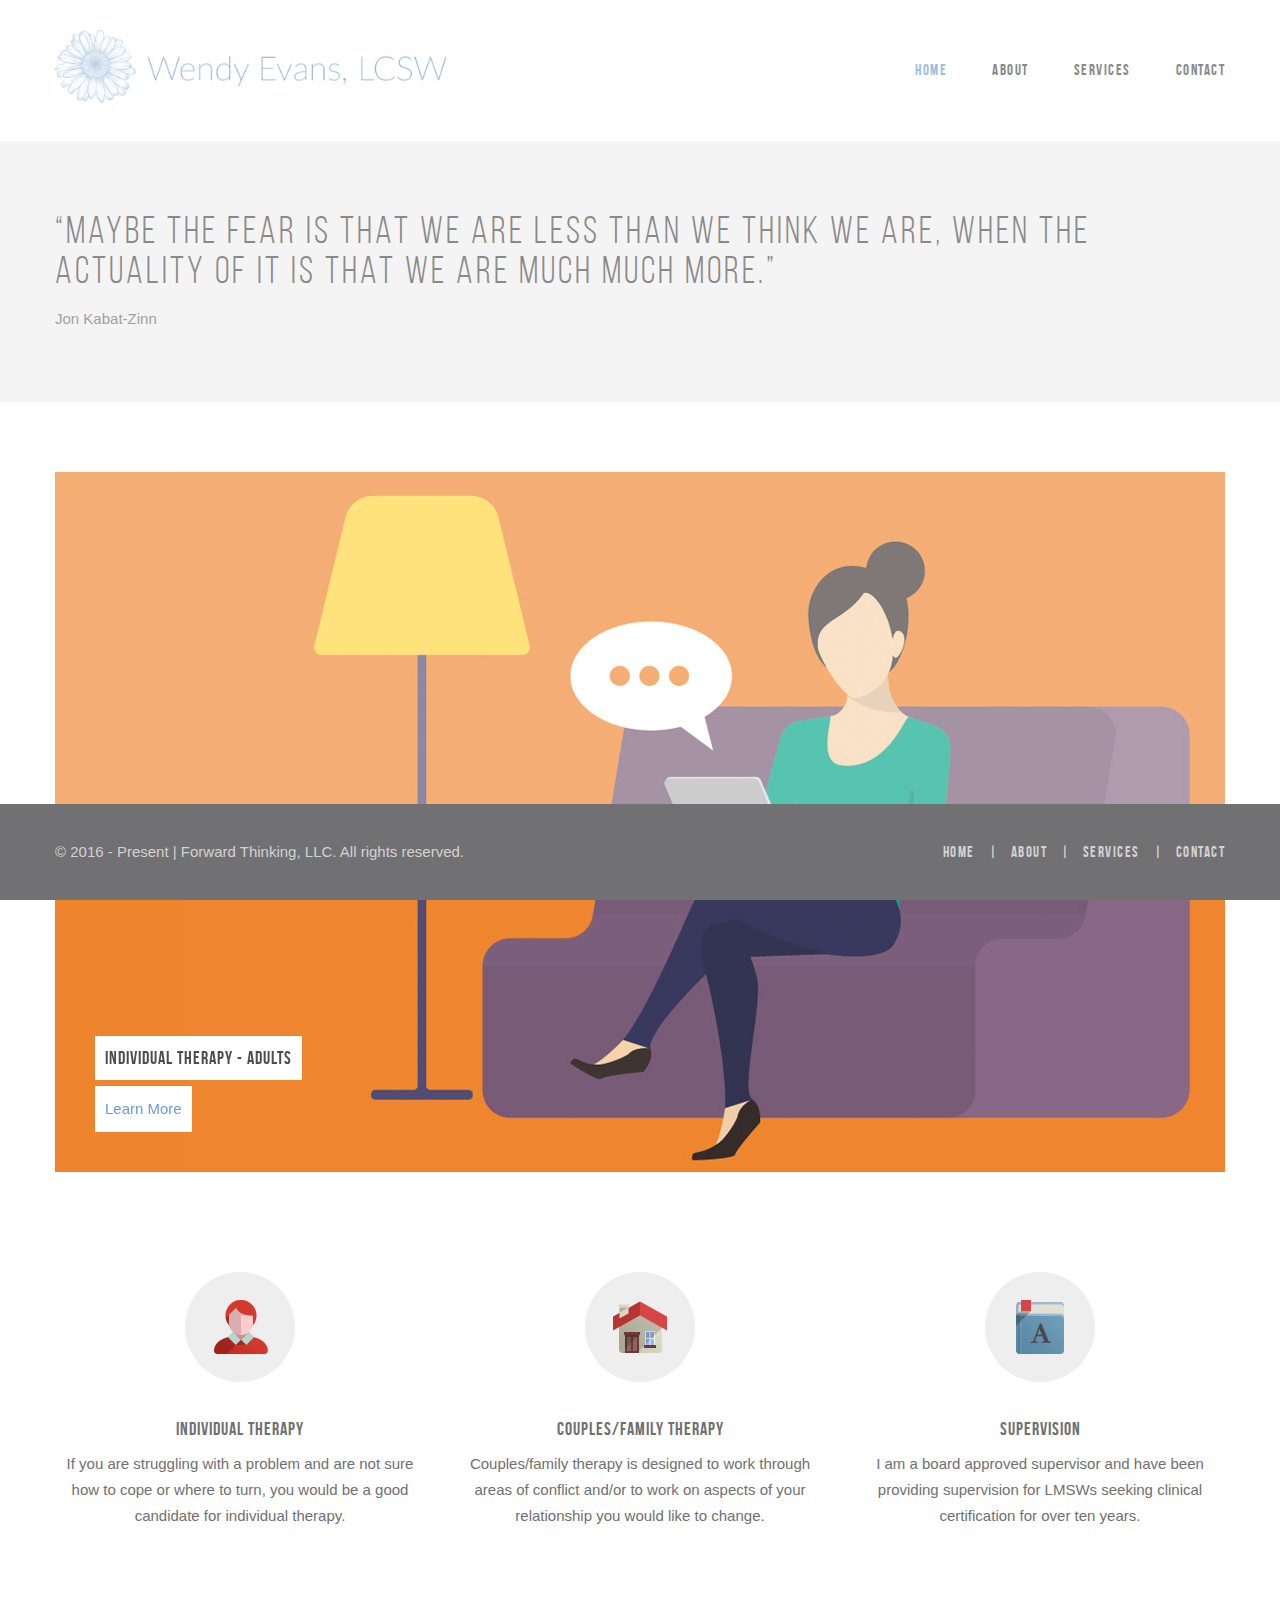
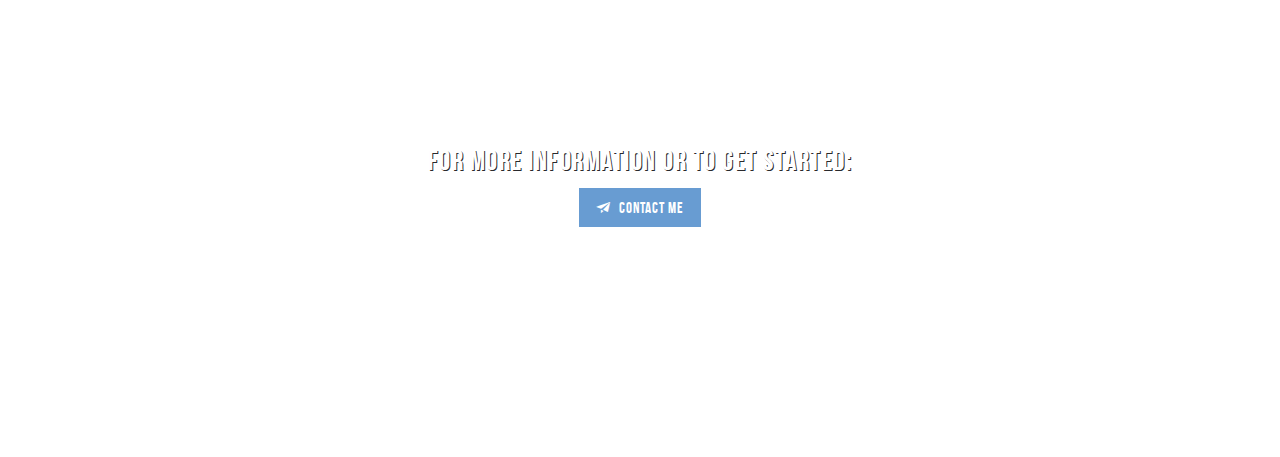
==== commit 4f89e4e2: "Fix footer content for readability." ====
--- a/index.html
+++ b/index.html
@@ -161,7 +161,7 @@
   <footer class="footer black-wrapper">
     <div class="sub-footer">
       <div class="container">
-        <p class="pull-left">© 2016 - Present Forward Thinking, LLC. All rights reserved.</p>
+        <p class="pull-left">© 2016 - Present | Forward Thinking, LLC. All rights reserved.</p>
         <ul class="footer-menu pull-right">
           <li><a href="/">Home</a></li>
           <li><a href="about.html">About</a></li>
